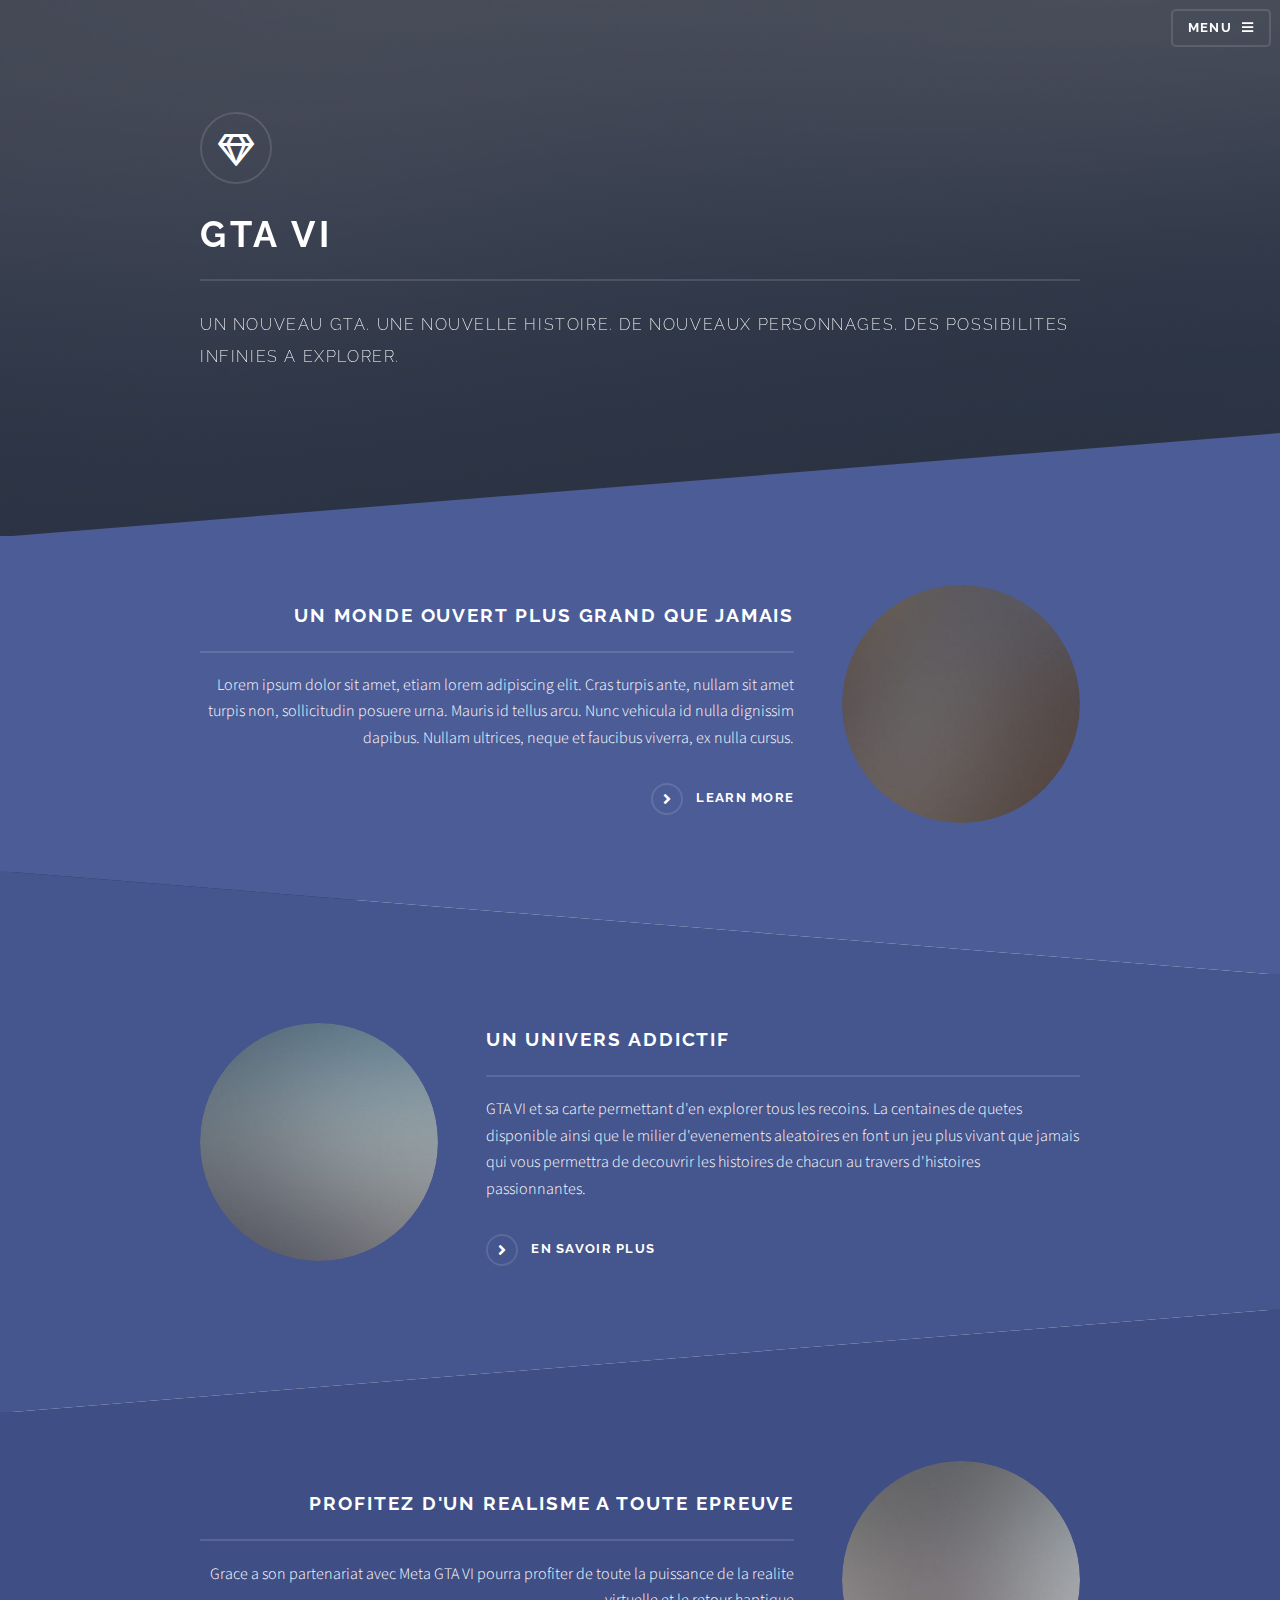
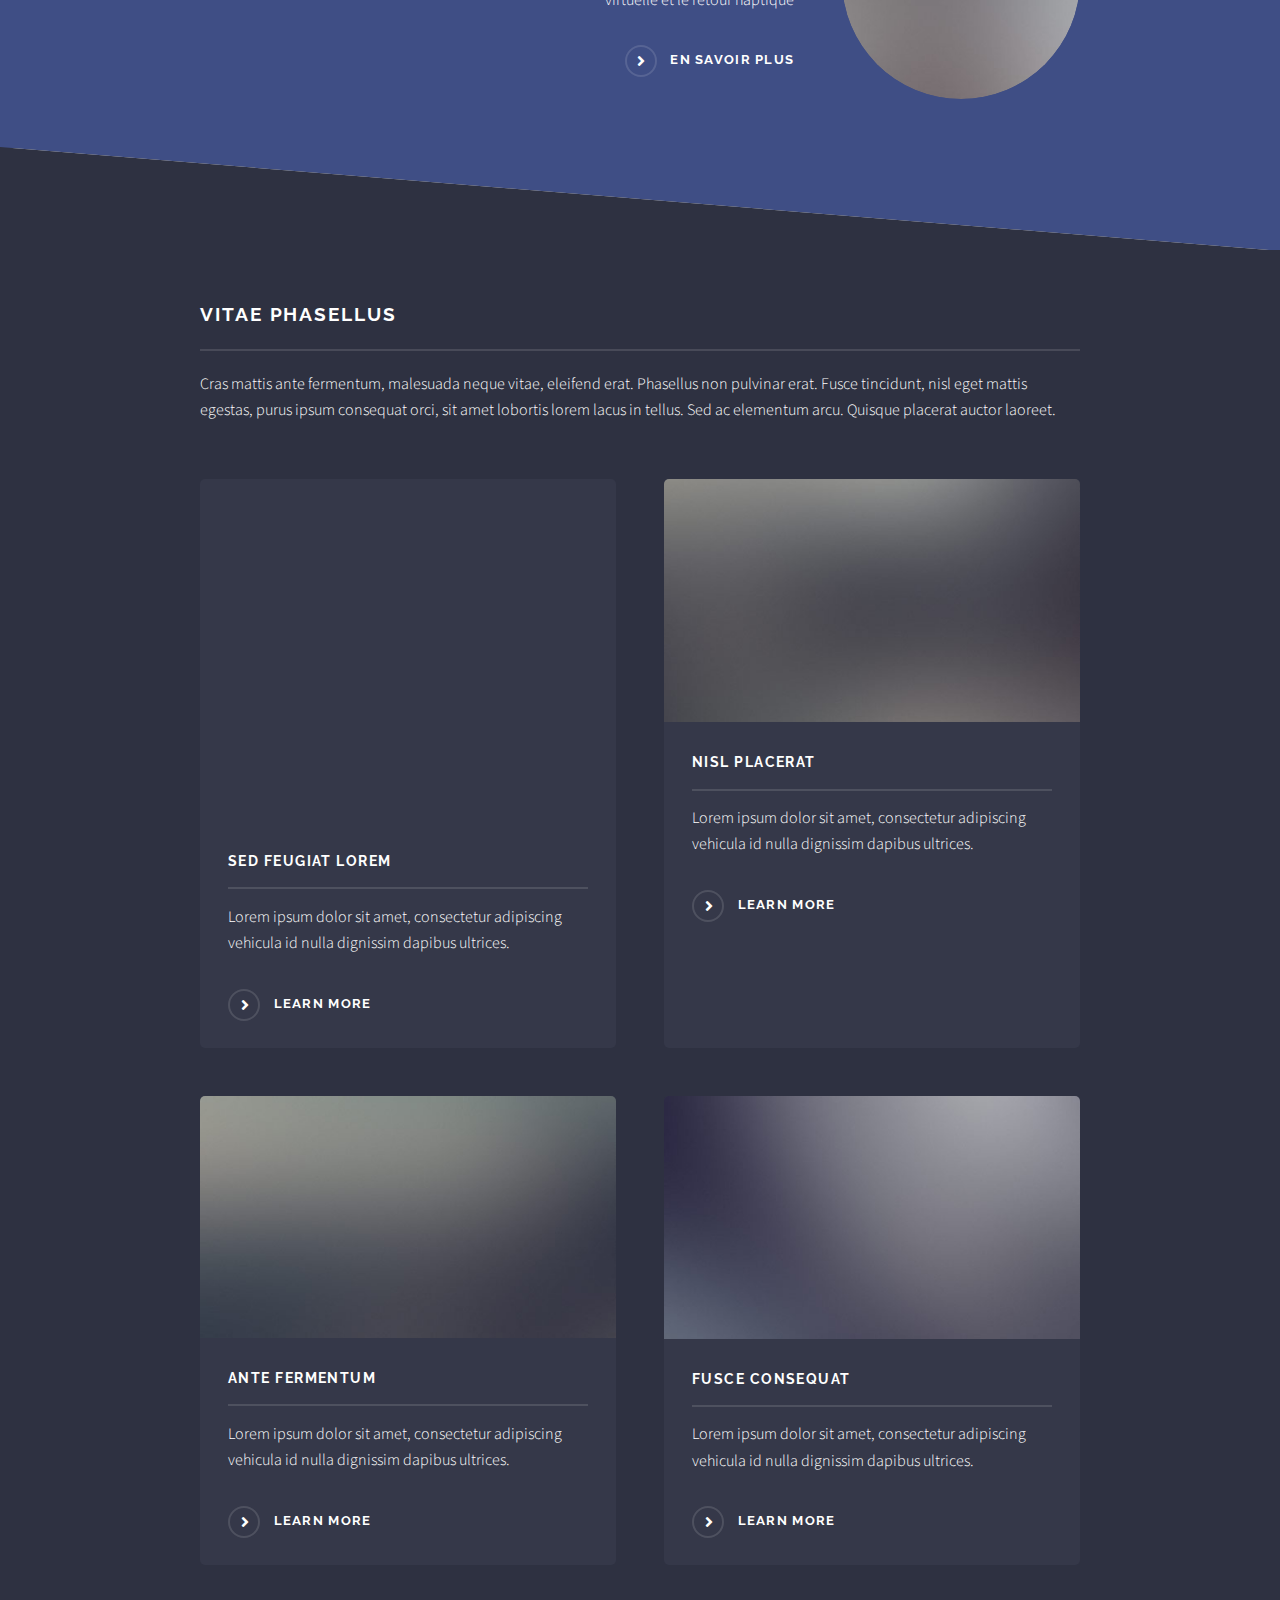
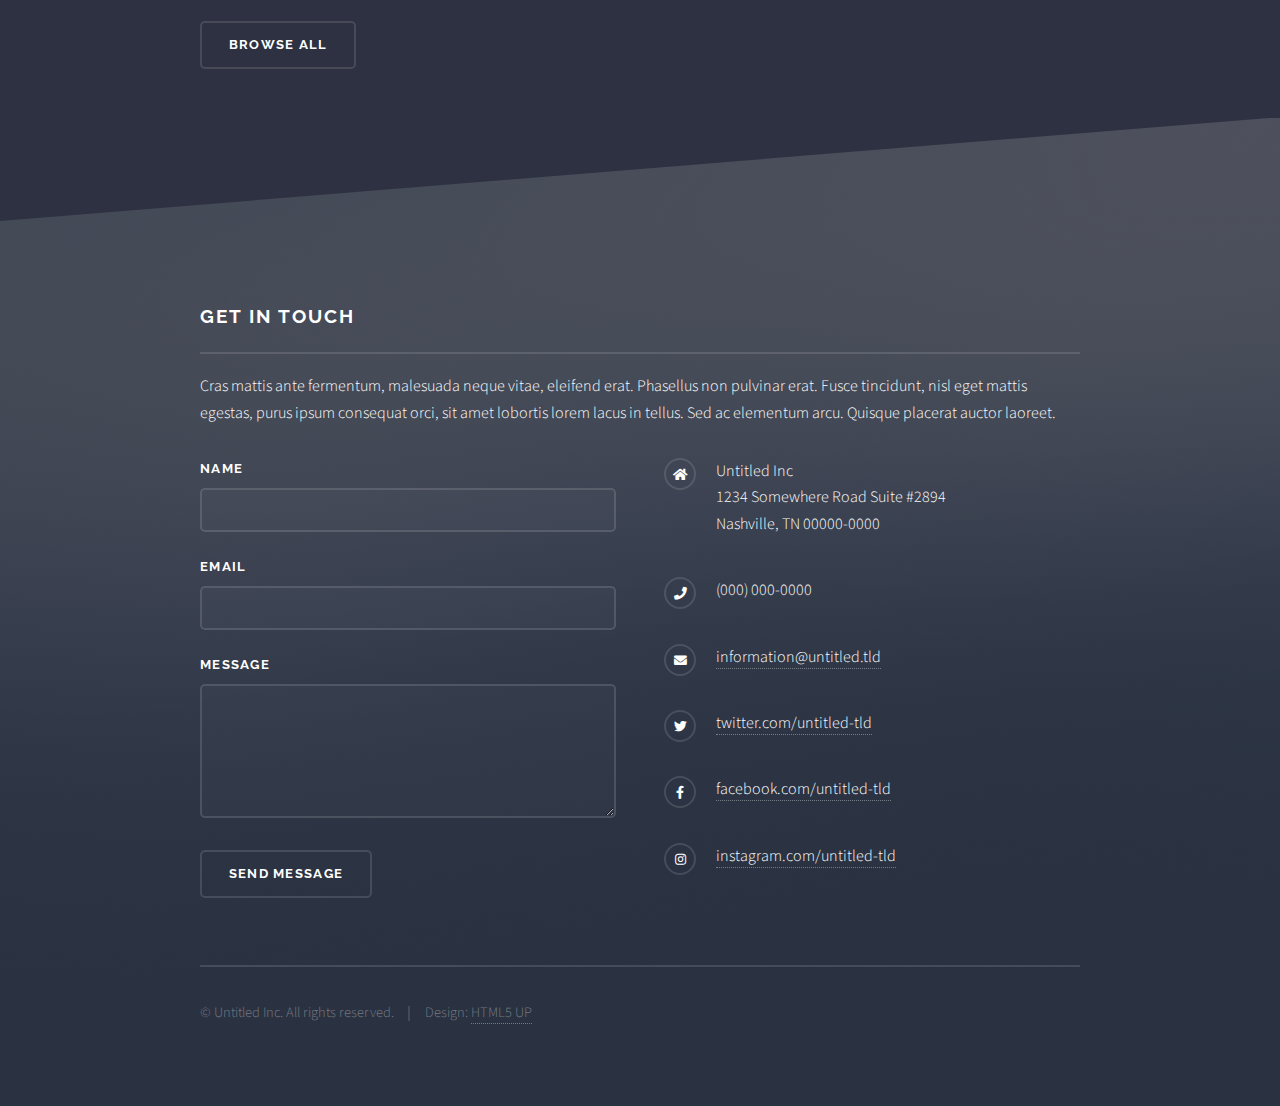
==== index.html @ 7530265c "make it better" ====
<!DOCTYPE HTML>
<!--
	Solid State by HTML5 UP
	html5up.net | @ajlkn
	Free for personal and commercial use under the CCA 3.0 license (html5up.net/license)
-->
<html>
	<head>
		<title>Rockstar Games</title>
		<meta charset="utf-8" />
		<meta name="viewport" content="width=device-width, initial-scale=1, user-scalable=no" />
		<link rel="stylesheet" href="assets/css/main.css" />
		<noscript><link rel="stylesheet" href="assets/css/noscript.css" /></noscript>
	</head>
	<body class="is-preload">

		<!-- Page Wrapper -->
			<div id="page-wrapper">

				<!-- Header -->
					<header id="header" class="alt">
						<h1><a href="index.html">Rockstar Games</a></h1>
						<nav>
							<a href="#menu">Menu</a>
						</nav>
					</header>

				<!-- Menu -->
					<nav id="menu">
						<div class="inner">
							<h2>Menu</h2>
							<ul class="links">
								<li><a href="index.html">Home</a></li>
								<li><a href="generic.html">Generic</a></li>
								<li><a href="elements.html">Elements</a></li>
								<li><a href="#">Log In</a></li>
								<li><a href="#">Sign Up</a></li>
							</ul>
							<a href="#" class="close">Close</a>
						</div>
					</nav>

				<!-- Banner -->
					<section id="banner">
						<div class="inner">
							<div class="logo"><span class="icon fa-gem"></span></div>
							<h2>GTA VI</h2>
							<p>Un nouveau GTA. Une nouvelle histoire. De nouveaux personnages. Des possibilites infinies a explorer.</p>
						</div>
					</section>

				<!-- Wrapper -->
					<section id="wrapper">

						<!-- One -->
							<section id="one" class="wrapper spotlight style1">
								<div class="inner">
									<a href="#" class="image"><img src="images/pic01.jpg" alt="" /></a>
									<div class="content">
										<h2 class="major">Un monde ouvert plus grand que jamais</h2>
										<p>Lorem ipsum dolor sit amet, etiam lorem adipiscing elit. Cras turpis ante, nullam sit amet turpis non, sollicitudin posuere urna. Mauris id tellus arcu. Nunc vehicula id nulla dignissim dapibus. Nullam ultrices, neque et faucibus viverra, ex nulla cursus.</p>
										<a href="#" class="special">Learn more</a>
									</div>
								</div>
							</section>

						<!-- Two -->
							<section id="two" class="wrapper alt spotlight style2">
								<div class="inner">
									<a href="#" class="image"><img src="images/pic02.jpg" alt="" /></a>
									<div class="content">
										<h2 class="major">Un univers addictif</h2>
										<p>GTA VI et sa carte permettant d'en explorer tous les recoins. La centaines de quetes disponible ainsi que le milier d'evenements aleatoires en font un jeu plus vivant que jamais qui vous permettra de decouvrir les histoires de chacun au travers d'histoires passionnantes.</p>
										<a href="#" class="special">En savoir plus</a>
									</div>
								</div>
							</section>

						<!-- Three -->
							<section id="three" class="wrapper spotlight style3">
								<div class="inner">
									<a href="#" class="image"><img src="images/pic03.jpg" alt="" /></a>
									<div class="content">
										<h2 class="major">Profitez d'un realisme a toute epreuve</h2>
										<p>Grace a son partenariat avec Meta GTA VI pourra profiter de toute la puissance de la
										realite virtuelle et le retour haptique</p>
										<a href="https://youtu.be/dQw4w9WgXcQ" class="special">En savoir plus</a>
									</div>
								</div>
							</section>

						<!-- Four -->
							<section id="four" class="wrapper alt style1">
								<div class="inner">
									<h2 class="major">Vitae phasellus</h2>
									<p>Cras mattis ante fermentum, malesuada neque vitae, eleifend erat. Phasellus non pulvinar erat. Fusce tincidunt, nisl eget mattis egestas, purus ipsum consequat orci, sit amet lobortis lorem lacus in tellus. Sed ac elementum arcu. Quisque placerat auctor laoreet.</p>
									<section class="features">
										<article>
											<iframe width="572" height="333.47" src="https://www.youtube.com/embed/eIB56AayZ4s" title="YouTube video player" frameborder="0" allow="accelerometer; clipboard-write; encrypted-media; gyroscope; picture-in-picture; web-share" allowfullscreen></iframe>
											<h3 class="major">Sed feugiat lorem</h3>
											<p>Lorem ipsum dolor sit amet, consectetur adipiscing vehicula id nulla dignissim dapibus ultrices.</p>
											<a href="#" class="special">Learn more</a>
										</article>
										<article>
											<a href="#" class="image"><img src="images/pic05.jpg" alt="" /></a>
											<h3 class="major">Nisl placerat</h3>
											<p>Lorem ipsum dolor sit amet, consectetur adipiscing vehicula id nulla dignissim dapibus ultrices.</p>
											<a href="#" class="special">Learn more</a>
										</article>
										<article>
											<a href="#" class="image"><img src="images/pic06.jpg" alt="" /></a>
											<h3 class="major">Ante fermentum</h3>
											<p>Lorem ipsum dolor sit amet, consectetur adipiscing vehicula id nulla dignissim dapibus ultrices.</p>
											<a href="#" class="special">Learn more</a>
										</article>
										<article>
											<a href="#" class="image"><img src="images/pic07.jpg" alt="" /></a>
											<h3 class="major">Fusce consequat</h3>
											<p>Lorem ipsum dolor sit amet, consectetur adipiscing vehicula id nulla dignissim dapibus ultrices.</p>
											<a href="#" class="special">Learn more</a>
										</article>
									</section>
									<ul class="actions">
										<li><a href="#" class="button">Browse All</a></li>
									</ul>
								</div>
							</section>

					</section>

				<!-- Footer -->
					<section id="footer">
						<div class="inner">
							<h2 class="major">Get in touch</h2>
							<p>Cras mattis ante fermentum, malesuada neque vitae, eleifend erat. Phasellus non pulvinar erat. Fusce tincidunt, nisl eget mattis egestas, purus ipsum consequat orci, sit amet lobortis lorem lacus in tellus. Sed ac elementum arcu. Quisque placerat auctor laoreet.</p>
							<form method="post" action="#">
								<div class="fields">
									<div class="field">
										<label for="name">Name</label>
										<input type="text" name="name" id="name" />
									</div>
									<div class="field">
										<label for="email">Email</label>
										<input type="email" name="email" id="email" />
									</div>
									<div class="field">
										<label for="message">Message</label>
										<textarea name="message" id="message" rows="4"></textarea>
									</div>
								</div>
								<ul class="actions">
									<li><input type="submit" value="Send Message" /></li>
								</ul>
							</form>
							<ul class="contact">
								<li class="icon solid fa-home">
									Untitled Inc<br />
									1234 Somewhere Road Suite #2894<br />
									Nashville, TN 00000-0000
								</li>
								<li class="icon solid fa-phone">(000) 000-0000</li>
								<li class="icon solid fa-envelope"><a href="#">information@untitled.tld</a></li>
								<li class="icon brands fa-twitter"><a href="#">twitter.com/untitled-tld</a></li>
								<li class="icon brands fa-facebook-f"><a href="#">facebook.com/untitled-tld</a></li>
								<li class="icon brands fa-instagram"><a href="#">instagram.com/untitled-tld</a></li>
							</ul>
							<ul class="copyright">
								<li>&copy; Untitled Inc. All rights reserved.</li><li>Design: <a href="http://html5up.net">HTML5 UP</a></li>
							</ul>
						</div>
					</section>

			</div>

		<!-- Scripts -->
			<script src="assets/js/jquery.min.js"></script>
			<script src="assets/js/jquery.scrollex.min.js"></script>
			<script src="assets/js/browser.min.js"></script>
			<script src="assets/js/breakpoints.min.js"></script>
			<script src="assets/js/util.js"></script>
			<script src="assets/js/main.js"></script>

	</body>
</html>
---- assets/css/main.css ----
@import url(fontawesome-all.min.css);
@import url("https://fonts.googleapis.com/css?family=Raleway:200,700|Source+Sans+Pro:300,600,300italic,600italic");

/*
	Solid State by HTML5 UP
	html5up.net | @ajlkn
	Free for personal and commercial use under the CCA 3.0 license (html5up.net/license)
*/

html, body, div, span, applet, object,
iframe, h1, h2, h3, h4, h5, h6, p, blockquote,
pre, a, abbr, acronym, address, big, cite,
code, del, dfn, em, img, ins, kbd, q, s, samp,
small, strike, strong, sub, sup, tt, var, b,
u, i, center, dl, dt, dd, ol, ul, li, fieldset,
form, label, legend, table, caption, tbody,
tfoot, thead, tr, th, td, article, aside,
canvas, details, embed, figure, figcaption,
footer, header, hgroup, menu, nav, output, ruby,
section, summary, time, mark, audio, video {
	margin: 0;
	padding: 0;
	border: 0;
	font-size: 100%;
	font: inherit;
	vertical-align: baseline;}

article, aside, details, figcaption, figure,
footer, header, hgroup, menu, nav, section {
	display: block;}

body {
	line-height: 1;
}

ol, ul {
	list-style: none;
}

blockquote, q {
	quotes: none;
}

	blockquote:before, blockquote:after, q:before, q:after {
		content: '';
		content: none;
	}

table {
	border-collapse: collapse;
	border-spacing: 0;
}

body {
	-webkit-text-size-adjust: none;
}

mark {
	background-color: transparent;
	color: inherit;
}

input::-moz-focus-inner {
	border: 0;
	padding: 0;
}

input, select, textarea {
	-moz-appearance: none;
	-webkit-appearance: none;
	-ms-appearance: none;
	appearance: none;
}

/* Basic */

	@-ms-viewport {
		width: device-width;
	}

	body {
		-ms-overflow-style: scrollbar;
	}

	@media screen and (max-width: 480px) {

		html, body {
			min-width: 320px;
		}

	}

	html {
		box-sizing: border-box;
	}

	*, *:before, *:after {
		box-sizing: inherit;
	}

	body {
		background-color: #00000;
		background-image: linear-gradient(to top, rgba(46, 49, 65, 0.8), rgba(46, 49, 65, 0.8)), url("../../images/bg.jpg");
		background-size: auto,
 cover;
		background-attachment: fixed,
 fixed;
		background-position: center,
 center;
	}

		body.is-preload *, body.is-preload *:before, body.is-preload *:after {
			-moz-animation: none !important;
			-webkit-animation: none !important;
			-ms-animation: none !important;
			animation: none !important;
			-moz-transition: none !important;
			-webkit-transition: none !important;
			-ms-transition: none !important;
			transition: none !important;
		}

/* Type */

	body, input, select, textarea {
		color: #ffffff;
		font-family: "Source Sans Pro", Helvetica, sans-serif;
		font-size: 16.5pt;
		font-weight: 300;
		line-height: 1.65;
	}

		@media screen and (max-width: 1680px) {

			body, input, select, textarea {
				font-size: 13pt;
			}

		}

		@media screen and (max-width: 1280px) {

			body, input, select, textarea {
				font-size: 12pt;
			}

		}

		@media screen and (max-width: 980px) {

			body, input, select, textarea {
				font-size: 12pt;
			}

		}

		@media screen and (max-width: 736px) {

			body, input, select, textarea {
				font-size: 12pt;
			}

		}

		@media screen and (max-width: 480px) {

			body, input, select, textarea {
				font-size: 12pt;
			}

		}

	a {
		-moz-transition: color 0.2s ease-in-out, border-bottom-color 0.2s ease-in-out;
		-webkit-transition: color 0.2s ease-in-out, border-bottom-color 0.2s ease-in-out;
		-ms-transition: color 0.2s ease-in-out, border-bottom-color 0.2s ease-in-out;
		transition: color 0.2s ease-in-out, border-bottom-color 0.2s ease-in-out;
		border-bottom: dotted 1px rgba(255, 255, 255, 0.35);
		color: #ffffff;
		text-decoration: none;
	}

		a:hover {
			border-bottom-color: transparent;
			color: #ffffff !important;
		}

		a.special:not(.button) {
			text-decoration: none;
			border-bottom: 0;
			display: block;
			font-family: Raleway, Helvetica, sans-serif;
			font-size: 0.8em;
			font-weight: 700;
			letter-spacing: 0.1em;
			margin: 0 0 2em 0;
			text-transform: uppercase;
		}

			a.special:not(.button):before {
				-moz-osx-font-smoothing: grayscale;
				-webkit-font-smoothing: antialiased;
				display: inline-block;
				font-style: normal;
				font-variant: normal;
				text-rendering: auto;
				line-height: 1;
				text-transform: none !important;
				font-family: 'Font Awesome 5 Free';
				font-weight: 900;
			}

			a.special:not(.button):before {
				-moz-transition: background-color 0.2s ease-in-out;
				-webkit-transition: background-color 0.2s ease-in-out;
				-ms-transition: background-color 0.2s ease-in-out;
				transition: background-color 0.2s ease-in-out;
				border-radius: 100%;
				border: solid 2px rgba(255, 255, 255, 0.125);
				content: '\f105';
				display: inline-block;
				font-size: 1.25em;
				height: 2em;
				line-height: 1.75em;
				margin-right: 0.85em;
				text-align: center;
				text-indent: 0.15em;
				vertical-align: middle;
				width: 2em;
			}

			a.special:not(.button):hover:before {
				background-color: rgba(255, 255, 255, 0.025);
			}

			a.special:not(.button):active:before {
				background-color: rgba(255, 255, 255, 0.075);
			}

	strong, b {
		color: #ffffff;
		font-weight: 600;
	}

	em, i {
		font-style: italic;
	}

	p {
		margin: 0 0 2em 0;
	}

	h1, h2, h3, h4, h5, h6 {
		color: #ffffff;
		font-family: Raleway, Helvetica, sans-serif;
		font-weight: 700;
		letter-spacing: 0.1em;
		margin: 0 0 1em 0;
		text-transform: uppercase;
	}

		h1 a, h2 a, h3 a, h4 a, h5 a, h6 a {
			color: inherit;
			text-decoration: none;
			border-bottom: 0;
		}

		h1 span, h2 span, h3 span, h4 span, h5 span, h6 span {
			font-weight: 200;
		}

		h1.major, h2.major, h3.major, h4.major, h5.major, h6.major {
			padding-bottom: 1em;
			border-bottom: solid 2px rgba(255, 255, 255, 0.125);
		}

	h2 {
		font-size: 1.2em;
	}

	h3 {
		font-size: 0.9em;
	}

	h4 {
		font-size: 0.7em;
	}

	h5 {
		font-size: 0.7em;
	}

	h6 {
		font-size: 0.7em;
	}

	@media screen and (max-width: 736px) {

		h2 {
			font-size: 1em;
		}

		h3 {
			font-size: 0.8em;
		}

	}

	sub {
		font-size: 0.8em;
		position: relative;
		top: 0.5em;
	}

	sup {
		font-size: 0.8em;
		position: relative;
		top: -0.5em;
	}

	blockquote {
		border-left: solid 4px rgba(255, 255, 255, 0.125);
		font-style: italic;
		margin: 0 0 2em 0;
		padding: 0.5em 0 0.5em 2em;
	}

	code {
		background: rgba(255, 255, 255, 0.025);
		border-radius: 5px;
		border: solid 2px rgba(255, 255, 255, 0.125);
		font-family: "Courier New", monospace;
		font-size: 0.9em;
		margin: 0 0.25em;
		padding: 0.25em 0.65em;
	}

	pre {
		-webkit-overflow-scrolling: touch;
		font-family: "Courier New", monospace;
		font-size: 0.9em;
		margin: 0 0 2em 0;
	}

		pre code {
			display: block;
			line-height: 1.75em;
			padding: 1em 1.5em;
			overflow-x: auto;
		}

	hr {
		border: 0;
		border-bottom: solid 2px rgba(255, 255, 255, 0.125);
		margin: 2.5em 0;
	}

		hr.major {
			margin: 4em 0;
		}

	.align-left {
		text-align: left;
	}

	.align-center {
		text-align: center;
	}

	.align-right {
		text-align: right;
	}

/* Row */

	.row {
		display: flex;
		flex-wrap: wrap;
		box-sizing: border-box;
		align-items: stretch;
	}

		.row > * {
			box-sizing: border-box;
		}

		.row.gtr-uniform > * > :last-child {
			margin-bottom: 0;
		}

		.row.aln-left {
			justify-content: flex-start;
		}

		.row.aln-center {
			justify-content: center;
		}

		.row.aln-right {
			justify-content: flex-end;
		}

		.row.aln-top {
			align-items: flex-start;
		}

		.row.aln-middle {
			align-items: center;
		}

		.row.aln-bottom {
			align-items: flex-end;
		}

		.row > .imp {
			order: -1;
		}

		.row > .col-1 {
			width: 8.33333%;
		}

		.row > .off-1 {
			margin-left: 8.33333%;
		}

		.row > .col-2 {
			width: 16.66667%;
		}

		.row > .off-2 {
			margin-left: 16.66667%;
		}

		.row > .col-3 {
			width: 25%;
		}

		.row > .off-3 {
			margin-left: 25%;
		}

		.row > .col-4 {
			width: 33.33333%;
		}

		.row > .off-4 {
			margin-left: 33.33333%;
		}

		.row > .col-5 {
			width: 41.66667%;
		}

		.row > .off-5 {
			margin-left: 41.66667%;
		}

		.row > .col-6 {
			width: 50%;
		}

		.row > .off-6 {
			margin-left: 50%;
		}

		.row > .col-7 {
			width: 58.33333%;
		}

		.row > .off-7 {
			margin-left: 58.33333%;
		}

		.row > .col-8 {
			width: 66.66667%;
		}

		.row > .off-8 {
			margin-left: 66.66667%;
		}

		.row > .col-9 {
			width: 75%;
		}

		.row > .off-9 {
			margin-left: 75%;
		}

		.row > .col-10 {
			width: 83.33333%;
		}

		.row > .off-10 {
			margin-left: 83.33333%;
		}

		.row > .col-11 {
			width: 91.66667%;
		}

		.row > .off-11 {
			margin-left: 91.66667%;
		}

		.row > .col-12 {
			width: 100%;
		}

		.row > .off-12 {
			margin-left: 100%;
		}

		.row.gtr-0 {
			margin-top: 0;
			margin-left: 0em;
		}

			.row.gtr-0 > * {
				padding: 0 0 0 0em;
			}

			.row.gtr-0.gtr-uniform {
				margin-top: 0em;
			}

				.row.gtr-0.gtr-uniform > * {
					padding-top: 0em;
				}

		.row.gtr-25 {
			margin-top: 0;
			margin-left: -0.4375em;
		}

			.row.gtr-25 > * {
				padding: 0 0 0 0.4375em;
			}

			.row.gtr-25.gtr-uniform {
				margin-top: -0.4375em;
			}

				.row.gtr-25.gtr-uniform > * {
					padding-top: 0.4375em;
				}

		.row.gtr-50 {
			margin-top: 0;
			margin-left: -0.875em;
		}

			.row.gtr-50 > * {
				padding: 0 0 0 0.875em;
			}

			.row.gtr-50.gtr-uniform {
				margin-top: -0.875em;
			}

				.row.gtr-50.gtr-uniform > * {
					padding-top: 0.875em;
				}

		.row {
			margin-top: 0;
			margin-left: -1.75em;
		}

			.row > * {
				padding: 0 0 0 1.75em;
			}

			.row.gtr-uniform {
				margin-top: -1.75em;
			}

				.row.gtr-uniform > * {
					padding-top: 1.75em;
				}

		.row.gtr-150 {
			margin-top: 0;
			margin-left: -2.625em;
		}

			.row.gtr-150 > * {
				padding: 0 0 0 2.625em;
			}

			.row.gtr-150.gtr-uniform {
				margin-top: -2.625em;
			}

				.row.gtr-150.gtr-uniform > * {
					padding-top: 2.625em;
				}

		.row.gtr-200 {
			margin-top: 0;
			margin-left: -3.5em;
		}

			.row.gtr-200 > * {
				padding: 0 0 0 3.5em;
			}

			.row.gtr-200.gtr-uniform {
				margin-top: -3.5em;
			}

				.row.gtr-200.gtr-uniform > * {
					padding-top: 3.5em;
				}

		@media screen and (max-width: 1680px) {

			.row {
				display: flex;
				flex-wrap: wrap;
				box-sizing: border-box;
				align-items: stretch;
			}

				.row > * {
					box-sizing: border-box;
				}

				.row.gtr-uniform > * > :last-child {
					margin-bottom: 0;
				}

				.row.aln-left {
					justify-content: flex-start;
				}

				.row.aln-center {
					justify-content: center;
				}

				.row.aln-right {
					justify-content: flex-end;
				}

				.row.aln-top {
					align-items: flex-start;
				}

				.row.aln-middle {
					align-items: center;
				}

				.row.aln-bottom {
					align-items: flex-end;
				}

				.row > .imp-xlarge {
					order: -1;
				}

				.row > .col-1-xlarge {
					width: 8.33333%;
				}

				.row > .off-1-xlarge {
					margin-left: 8.33333%;
				}

				.row > .col-2-xlarge {
					width: 16.66667%;
				}

				.row > .off-2-xlarge {
					margin-left: 16.66667%;
				}

				.row > .col-3-xlarge {
					width: 25%;
				}

				.row > .off-3-xlarge {
					margin-left: 25%;
				}

				.row > .col-4-xlarge {
					width: 33.33333%;
				}

				.row > .off-4-xlarge {
					margin-left: 33.33333%;
				}

				.row > .col-5-xlarge {
					width: 41.66667%;
				}

				.row > .off-5-xlarge {
					margin-left: 41.66667%;
				}

				.row > .col-6-xlarge {
					width: 50%;
				}

				.row > .off-6-xlarge {
					margin-left: 50%;
				}

				.row > .col-7-xlarge {
					width: 58.33333%;
				}

				.row > .off-7-xlarge {
					margin-left: 58.33333%;
				}

				.row > .col-8-xlarge {
					width: 66.66667%;
				}

				.row > .off-8-xlarge {
					margin-left: 66.66667%;
				}

				.row > .col-9-xlarge {
					width: 75%;
				}

				.row > .off-9-xlarge {
					margin-left: 75%;
				}

				.row > .col-10-xlarge {
					width: 83.33333%;
				}

				.row > .off-10-xlarge {
					margin-left: 83.33333%;
				}

				.row > .col-11-xlarge {
					width: 91.66667%;
				}

				.row > .off-11-xlarge {
					margin-left: 91.66667%;
				}

				.row > .col-12-xlarge {
					width: 100%;
				}

				.row > .off-12-xlarge {
					margin-left: 100%;
				}

				.row.gtr-0 {
					margin-top: 0;
					margin-left: 0em;
				}

					.row.gtr-0 > * {
						padding: 0 0 0 0em;
					}

					.row.gtr-0.gtr-uniform {
						margin-top: 0em;
					}

						.row.gtr-0.gtr-uniform > * {
							padding-top: 0em;
						}

				.row.gtr-25 {
					margin-top: 0;
					margin-left: -0.4375em;
				}

					.row.gtr-25 > * {
						padding: 0 0 0 0.4375em;
					}

					.row.gtr-25.gtr-uniform {
						margin-top: -0.4375em;
					}

						.row.gtr-25.gtr-uniform > * {
							padding-top: 0.4375em;
						}

				.row.gtr-50 {
					margin-top: 0;
					margin-left: -0.875em;
				}

					.row.gtr-50 > * {
						padding: 0 0 0 0.875em;
					}

					.row.gtr-50.gtr-uniform {
						margin-top: -0.875em;
					}

						.row.gtr-50.gtr-uniform > * {
							padding-top: 0.875em;
						}

				.row {
					margin-top: 0;
					margin-left: -1.75em;
				}

					.row > * {
						padding: 0 0 0 1.75em;
					}

					.row.gtr-uniform {
						margin-top: -1.75em;
					}

						.row.gtr-uniform > * {
							padding-top: 1.75em;
						}

				.row.gtr-150 {
					margin-top: 0;
					margin-left: -2.625em;
				}

					.row.gtr-150 > * {
						padding: 0 0 0 2.625em;
					}

					.row.gtr-150.gtr-uniform {
						margin-top: -2.625em;
					}

						.row.gtr-150.gtr-uniform > * {
							padding-top: 2.625em;
						}

				.row.gtr-200 {
					margin-top: 0;
					margin-left: -3.5em;
				}

					.row.gtr-200 > * {
						padding: 0 0 0 3.5em;
					}

					.row.gtr-200.gtr-uniform {
						margin-top: -3.5em;
					}

						.row.gtr-200.gtr-uniform > * {
							padding-top: 3.5em;
						}

		}

		@media screen and (max-width: 1280px) {

			.row {
				display: flex;
				flex-wrap: wrap;
				box-sizing: border-box;
				align-items: stretch;
			}

				.row > * {
					box-sizing: border-box;
				}

				.row.gtr-uniform > * > :last-child {
					margin-bottom: 0;
				}

				.row.aln-left {
					justify-content: flex-start;
				}

				.row.aln-center {
					justify-content: center;
				}

				.row.aln-right {
					justify-content: flex-end;
				}

				.row.aln-top {
					align-items: flex-start;
				}

				.row.aln-middle {
					align-items: center;
				}

				.row.aln-bottom {
					align-items: flex-end;
				}

				.row > .imp-large {
					order: -1;
				}

				.row > .col-1-large {
					width: 8.33333%;
				}

				.row > .off-1-large {
					margin-left: 8.33333%;
				}

				.row > .col-2-large {
					width: 16.66667%;
				}

				.row > .off-2-large {
					margin-left: 16.66667%;
				}

				.row > .col-3-large {
					width: 25%;
				}

				.row > .off-3-large {
					margin-left: 25%;
				}

				.row > .col-4-large {
					width: 33.33333%;
				}

				.row > .off-4-large {
					margin-left: 33.33333%;
				}

				.row > .col-5-large {
					width: 41.66667%;
				}

				.row > .off-5-large {
					margin-left: 41.66667%;
				}

				.row > .col-6-large {
					width: 50%;
				}

				.row > .off-6-large {
					margin-left: 50%;
				}

				.row > .col-7-large {
					width: 58.33333%;
				}

				.row > .off-7-large {
					margin-left: 58.33333%;
				}

				.row > .col-8-large {
					width: 66.66667%;
				}

				.row > .off-8-large {
					margin-left: 66.66667%;
				}

				.row > .col-9-large {
					width: 75%;
				}

				.row > .off-9-large {
					margin-left: 75%;
				}

				.row > .col-10-large {
					width: 83.33333%;
				}

				.row > .off-10-large {
					margin-left: 83.33333%;
				}

				.row > .col-11-large {
					width: 91.66667%;
				}

				.row > .off-11-large {
					margin-left: 91.66667%;
				}

				.row > .col-12-large {
					width: 100%;
				}

				.row > .off-12-large {
					margin-left: 100%;
				}

				.row.gtr-0 {
					margin-top: 0;
					margin-left: 0em;
				}

					.row.gtr-0 > * {
						padding: 0 0 0 0em;
					}

					.row.gtr-0.gtr-uniform {
						margin-top: 0em;
					}

						.row.gtr-0.gtr-uniform > * {
							padding-top: 0em;
						}

				.row.gtr-25 {
					margin-top: 0;
					margin-left: -0.4375em;
				}

					.row.gtr-25 > * {
						padding: 0 0 0 0.4375em;
					}

					.row.gtr-25.gtr-uniform {
						margin-top: -0.4375em;
					}

						.row.gtr-25.gtr-uniform > * {
							padding-top: 0.4375em;
						}

				.row.gtr-50 {
					margin-top: 0;
					margin-left: -0.875em;
				}

					.row.gtr-50 > * {
						padding: 0 0 0 0.875em;
					}

					.row.gtr-50.gtr-uniform {
						margin-top: -0.875em;
					}

						.row.gtr-50.gtr-uniform > * {
							padding-top: 0.875em;
						}

				.row {
					margin-top: 0;
					margin-left: -1.75em;
				}

					.row > * {
						padding: 0 0 0 1.75em;
					}

					.row.gtr-uniform {
						margin-top: -1.75em;
					}

						.row.gtr-uniform > * {
							padding-top: 1.75em;
						}

				.row.gtr-150 {
					margin-top: 0;
					margin-left: -2.625em;
				}

					.row.gtr-150 > * {
						padding: 0 0 0 2.625em;
					}

					.row.gtr-150.gtr-uniform {
						margin-top: -2.625em;
					}

						.row.gtr-150.gtr-uniform > * {
							padding-top: 2.625em;
						}

				.row.gtr-200 {
					margin-top: 0;
					margin-left: -3.5em;
				}

					.row.gtr-200 > * {
						padding: 0 0 0 3.5em;
					}

					.row.gtr-200.gtr-uniform {
						margin-top: -3.5em;
					}

						.row.gtr-200.gtr-uniform > * {
							padding-top: 3.5em;
						}

		}

		@media screen and (max-width: 980px) {

			.row {
				display: flex;
				flex-wrap: wrap;
				box-sizing: border-box;
				align-items: stretch;
			}

				.row > * {
					box-sizing: border-box;
				}

				.row.gtr-uniform > * > :last-child {
					margin-bottom: 0;
				}

				.row.aln-left {
					justify-content: flex-start;
				}

				.row.aln-center {
					justify-content: center;
				}

				.row.aln-right {
					justify-content: flex-end;
				}

				.row.aln-top {
					align-items: flex-start;
				}

				.row.aln-middle {
					align-items: center;
				}

				.row.aln-bottom {
					align-items: flex-end;
				}

				.row > .imp-medium {
					order: -1;
				}

				.row > .col-1-medium {
					width: 8.33333%;
				}

				.row > .off-1-medium {
					margin-left: 8.33333%;
				}

				.row > .col-2-medium {
					width: 16.66667%;
				}

				.row > .off-2-medium {
					margin-left: 16.66667%;
				}

				.row > .col-3-medium {
					width: 25%;
				}

				.row > .off-3-medium {
					margin-left: 25%;
				}

				.row > .col-4-medium {
					width: 33.33333%;
				}

				.row > .off-4-medium {
					margin-left: 33.33333%;
				}

				.row > .col-5-medium {
					width: 41.66667%;
				}

				.row > .off-5-medium {
					margin-left: 41.66667%;
				}

				.row > .col-6-medium {
					width: 50%;
				}

				.row > .off-6-medium {
					margin-left: 50%;
				}

				.row > .col-7-medium {
					width: 58.33333%;
				}

				.row > .off-7-medium {
					margin-left: 58.33333%;
				}

				.row > .col-8-medium {
					width: 66.66667%;
				}

				.row > .off-8-medium {
					margin-left: 66.66667%;
				}

				.row > .col-9-medium {
					width: 75%;
				}

				.row > .off-9-medium {
					margin-left: 75%;
				}

				.row > .col-10-medium {
					width: 83.33333%;
				}

				.row > .off-10-medium {
					margin-left: 83.33333%;
				}

				.row > .col-11-medium {
					width: 91.66667%;
				}

				.row > .off-11-medium {
					margin-left: 91.66667%;
				}

				.row > .col-12-medium {
					width: 100%;
				}

				.row > .off-12-medium {
					margin-left: 100%;
				}

				.row.gtr-0 {
					margin-top: 0;
					margin-left: 0em;
				}

					.row.gtr-0 > * {
						padding: 0 0 0 0em;
					}

					.row.gtr-0.gtr-uniform {
						margin-top: 0em;
					}

						.row.gtr-0.gtr-uniform > * {
							padding-top: 0em;
						}

				.row.gtr-25 {
					margin-top: 0;
					margin-left: -0.4375em;
				}

					.row.gtr-25 > * {
						padding: 0 0 0 0.4375em;
					}

					.row.gtr-25.gtr-uniform {
						margin-top: -0.4375em;
					}

						.row.gtr-25.gtr-uniform > * {
							padding-top: 0.4375em;
						}

				.row.gtr-50 {
					margin-top: 0;
					margin-left: -0.875em;
				}

					.row.gtr-50 > * {
						padding: 0 0 0 0.875em;
					}

					.row.gtr-50.gtr-uniform {
						margin-top: -0.875em;
					}

						.row.gtr-50.gtr-uniform > * {
							padding-top: 0.875em;
						}

				.row {
					margin-top: 0;
					margin-left: -1.75em;
				}

					.row > * {
						padding: 0 0 0 1.75em;
					}

					.row.gtr-uniform {
						margin-top: -1.75em;
					}

						.row.gtr-uniform > * {
							padding-top: 1.75em;
						}

				.row.gtr-150 {
					margin-top: 0;
					margin-left: -2.625em;
				}

					.row.gtr-150 > * {
						padding: 0 0 0 2.625em;
					}

					.row.gtr-150.gtr-uniform {
						margin-top: -2.625em;
					}

						.row.gtr-150.gtr-uniform > * {
							padding-top: 2.625em;
						}

				.row.gtr-200 {
					margin-top: 0;
					margin-left: -3.5em;
				}

					.row.gtr-200 > * {
						padding: 0 0 0 3.5em;
					}

					.row.gtr-200.gtr-uniform {
						margin-top: -3.5em;
					}

						.row.gtr-200.gtr-uniform > * {
							padding-top: 3.5em;
						}

		}

		@media screen and (max-width: 736px) {

			.row {
				display: flex;
				flex-wrap: wrap;
				box-sizing: border-box;
				align-items: stretch;
			}

				.row > * {
					box-sizing: border-box;
				}

				.row.gtr-uniform > * > :last-child {
					margin-bottom: 0;
				}

				.row.aln-left {
					justify-content: flex-start;
				}

				.row.aln-center {
					justify-content: center;
				}

				.row.aln-right {
					justify-content: flex-end;
				}

				.row.aln-top {
					align-items: flex-start;
				}

				.row.aln-middle {
					align-items: center;
				}

				.row.aln-bottom {
					align-items: flex-end;
				}

				.row > .imp-small {
					order: -1;
				}

				.row > .col-1-small {
					width: 8.33333%;
				}

				.row > .off-1-small {
					margin-left: 8.33333%;
				}

				.row > .col-2-small {
					width: 16.66667%;
				}

				.row > .off-2-small {
					margin-left: 16.66667%;
				}

				.row > .col-3-small {
					width: 25%;
				}

				.row > .off-3-small {
					margin-left: 25%;
				}

				.row > .col-4-small {
					width: 33.33333%;
				}

				.row > .off-4-small {
					margin-left: 33.33333%;
				}

				.row > .col-5-small {
					width: 41.66667%;
				}

				.row > .off-5-small {
					margin-left: 41.66667%;
				}

				.row > .col-6-small {
					width: 50%;
				}

				.row > .off-6-small {
					margin-left: 50%;
				}

				.row > .col-7-small {
					width: 58.33333%;
				}

				.row > .off-7-small {
					margin-left: 58.33333%;
				}

				.row > .col-8-small {
					width: 66.66667%;
				}

				.row > .off-8-small {
					margin-left: 66.66667%;
				}

				.row > .col-9-small {
					width: 75%;
				}

				.row > .off-9-small {
					margin-left: 75%;
				}

				.row > .col-10-small {
					width: 83.33333%;
				}

				.row > .off-10-small {
					margin-left: 83.33333%;
				}

				.row > .col-11-small {
					width: 91.66667%;
				}

				.row > .off-11-small {
					margin-left: 91.66667%;
				}

				.row > .col-12-small {
					width: 100%;
				}

				.row > .off-12-small {
					margin-left: 100%;
				}

				.row.gtr-0 {
					margin-top: 0;
					margin-left: 0em;
				}

					.row.gtr-0 > * {
						padding: 0 0 0 0em;
					}

					.row.gtr-0.gtr-uniform {
						margin-top: 0em;
					}

						.row.gtr-0.gtr-uniform > * {
							padding-top: 0em;
						}

				.row.gtr-25 {
					margin-top: 0;
					margin-left: -0.3125em;
				}

					.row.gtr-25 > * {
						padding: 0 0 0 0.3125em;
					}

					.row.gtr-25.gtr-uniform {
						margin-top: -0.3125em;
					}

						.row.gtr-25.gtr-uniform > * {
							padding-top: 0.3125em;
						}

				.row.gtr-50 {
					margin-top: 0;
					margin-left: -0.625em;
				}

					.row.gtr-50 > * {
						padding: 0 0 0 0.625em;
					}

					.row.gtr-50.gtr-uniform {
						margin-top: -0.625em;
					}

						.row.gtr-50.gtr-uniform > * {
							padding-top: 0.625em;
						}

				.row {
					margin-top: 0;
					margin-left: -1.25em;
				}

					.row > * {
						padding: 0 0 0 1.25em;
					}

					.row.gtr-uniform {
						margin-top: -1.25em;
					}

						.row.gtr-uniform > * {
							padding-top: 1.25em;
						}

				.row.gtr-150 {
					margin-top: 0;
					margin-left: -1.875em;
				}

					.row.gtr-150 > * {
						padding: 0 0 0 1.875em;
					}

					.row.gtr-150.gtr-uniform {
						margin-top: -1.875em;
					}

						.row.gtr-150.gtr-uniform > * {
							padding-top: 1.875em;
						}

				.row.gtr-200 {
					margin-top: 0;
					margin-left: -2.5em;
				}

					.row.gtr-200 > * {
						padding: 0 0 0 2.5em;
					}

					.row.gtr-200.gtr-uniform {
						margin-top: -2.5em;
					}

						.row.gtr-200.gtr-uniform > * {
							padding-top: 2.5em;
						}

		}

		@media screen and (max-width: 480px) {

			.row {
				display: flex;
				flex-wrap: wrap;
				box-sizing: border-box;
				align-items: stretch;
			}

				.row > * {
					box-sizing: border-box;
				}

				.row.gtr-uniform > * > :last-child {
					margin-bottom: 0;
				}

				.row.aln-left {
					justify-content: flex-start;
				}

				.row.aln-center {
					justify-content: center;
				}

				.row.aln-right {
					justify-content: flex-end;
				}

				.row.aln-top {
					align-items: flex-start;
				}

				.row.aln-middle {
					align-items: center;
				}

				.row.aln-bottom {
					align-items: flex-end;
				}

				.row > .imp-xsmall {
					order: -1;
				}

				.row > .col-1-xsmall {
					width: 8.33333%;
				}

				.row > .off-1-xsmall {
					margin-left: 8.33333%;
				}

				.row > .col-2-xsmall {
					width: 16.66667%;
				}

				.row > .off-2-xsmall {
					margin-left: 16.66667%;
				}

				.row > .col-3-xsmall {
					width: 25%;
				}

				.row > .off-3-xsmall {
					margin-left: 25%;
				}

				.row > .col-4-xsmall {
					width: 33.33333%;
				}

				.row > .off-4-xsmall {
					margin-left: 33.33333%;
				}

				.row > .col-5-xsmall {
					width: 41.66667%;
				}

				.row > .off-5-xsmall {
					margin-left: 41.66667%;
				}

				.row > .col-6-xsmall {
					width: 50%;
				}

				.row > .off-6-xsmall {
					margin-left: 50%;
				}

				.row > .col-7-xsmall {
					width: 58.33333%;
				}

				.row > .off-7-xsmall {
					margin-left: 58.33333%;
				}

				.row > .col-8-xsmall {
					width: 66.66667%;
				}

				.row > .off-8-xsmall {
					margin-left: 66.66667%;
				}

				.row > .col-9-xsmall {
					width: 75%;
				}

				.row > .off-9-xsmall {
					margin-left: 75%;
				}

				.row > .col-10-xsmall {
					width: 83.33333%;
				}

				.row > .off-10-xsmall {
					margin-left: 83.33333%;
				}

				.row > .col-11-xsmall {
					width: 91.66667%;
				}

				.row > .off-11-xsmall {
					margin-left: 91.66667%;
				}

				.row > .col-12-xsmall {
					width: 100%;
				}

				.row > .off-12-xsmall {
					margin-left: 100%;
				}

				.row.gtr-0 {
					margin-top: 0;
					margin-left: 0em;
				}

					.row.gtr-0 > * {
						padding: 0 0 0 0em;
					}

					.row.gtr-0.gtr-uniform {
						margin-top: 0em;
					}

						.row.gtr-0.gtr-uniform > * {
							padding-top: 0em;
						}

				.row.gtr-25 {
					margin-top: 0;
					margin-left: -0.3125em;
				}

					.row.gtr-25 > * {
						padding: 0 0 0 0.3125em;
					}

					.row.gtr-25.gtr-uniform {
						margin-top: -0.3125em;
					}

						.row.gtr-25.gtr-uniform > * {
							padding-top: 0.3125em;
						}

				.row.gtr-50 {
					margin-top: 0;
					margin-left: -0.625em;
				}

					.row.gtr-50 > * {
						padding: 0 0 0 0.625em;
					}

					.row.gtr-50.gtr-uniform {
						margin-top: -0.625em;
					}

						.row.gtr-50.gtr-uniform > * {
							padding-top: 0.625em;
						}

				.row {
					margin-top: 0;
					margin-left: -1.25em;
				}

					.row > * {
						padding: 0 0 0 1.25em;
					}

					.row.gtr-uniform {
						margin-top: -1.25em;
					}

						.row.gtr-uniform > * {
							padding-top: 1.25em;
						}

				.row.gtr-150 {
					margin-top: 0;
					margin-left: -1.875em;
				}

					.row.gtr-150 > * {
						padding: 0 0 0 1.875em;
					}

					.row.gtr-150.gtr-uniform {
						margin-top: -1.875em;
					}

						.row.gtr-150.gtr-uniform > * {
							padding-top: 1.875em;
						}

				.row.gtr-200 {
					margin-top: 0;
					margin-left: -2.5em;
				}

					.row.gtr-200 > * {
						padding: 0 0 0 2.5em;
					}

					.row.gtr-200.gtr-uniform {
						margin-top: -2.5em;
					}

						.row.gtr-200.gtr-uniform > * {
							padding-top: 2.5em;
						}

		}

		@media screen and (max-width: 360px) {

			.row {
				display: flex;
				flex-wrap: wrap;
				box-sizing: border-box;
				align-items: stretch;
			}

				.row > * {
					box-sizing: border-box;
				}

				.row.gtr-uniform > * > :last-child {
					margin-bottom: 0;
				}

				.row.aln-left {
					justify-content: flex-start;
				}

				.row.aln-center {
					justify-content: center;
				}

				.row.aln-right {
					justify-content: flex-end;
				}

				.row.aln-top {
					align-items: flex-start;
				}

				.row.aln-middle {
					align-items: center;
				}

				.row.aln-bottom {
					align-items: flex-end;
				}

				.row > .imp-xxsmall {
					order: -1;
				}

				.row > .col-1-xxsmall {
					width: 8.33333%;
				}

				.row > .off-1-xxsmall {
					margin-left: 8.33333%;
				}

				.row > .col-2-xxsmall {
					width: 16.66667%;
				}

				.row > .off-2-xxsmall {
					margin-left: 16.66667%;
				}

				.row > .col-3-xxsmall {
					width: 25%;
				}

				.row > .off-3-xxsmall {
					margin-left: 25%;
				}

				.row > .col-4-xxsmall {
					width: 33.33333%;
				}

				.row > .off-4-xxsmall {
					margin-left: 33.33333%;
				}

				.row > .col-5-xxsmall {
					width: 41.66667%;
				}

				.row > .off-5-xxsmall {
					margin-left: 41.66667%;
				}

				.row > .col-6-xxsmall {
					width: 50%;
				}

				.row > .off-6-xxsmall {
					margin-left: 50%;
				}

				.row > .col-7-xxsmall {
					width: 58.33333%;
				}

				.row > .off-7-xxsmall {
					margin-left: 58.33333%;
				}

				.row > .col-8-xxsmall {
					width: 66.66667%;
				}

				.row > .off-8-xxsmall {
					margin-left: 66.66667%;
				}

				.row > .col-9-xxsmall {
					width: 75%;
				}

				.row > .off-9-xxsmall {
					margin-left: 75%;
				}

				.row > .col-10-xxsmall {
					width: 83.33333%;
				}

				.row > .off-10-xxsmall {
					margin-left: 83.33333%;
				}

				.row > .col-11-xxsmall {
					width: 91.66667%;
				}

				.row > .off-11-xxsmall {
					margin-left: 91.66667%;
				}

				.row > .col-12-xxsmall {
					width: 100%;
				}

				.row > .off-12-xxsmall {
					margin-left: 100%;
				}

				.row.gtr-0 {
					margin-top: 0;
					margin-left: 0em;
				}

					.row.gtr-0 > * {
						padding: 0 0 0 0em;
					}

					.row.gtr-0.gtr-uniform {
						margin-top: 0em;
					}

						.row.gtr-0.gtr-uniform > * {
							padding-top: 0em;
						}

				.row.gtr-25 {
					margin-top: 0;
					margin-left: -0.3125em;
				}

					.row.gtr-25 > * {
						padding: 0 0 0 0.3125em;
					}

					.row.gtr-25.gtr-uniform {
						margin-top: -0.3125em;
					}

						.row.gtr-25.gtr-uniform > * {
							padding-top: 0.3125em;
						}

				.row.gtr-50 {
					margin-top: 0;
					margin-left: -0.625em;
				}

					.row.gtr-50 > * {
						padding: 0 0 0 0.625em;
					}

					.row.gtr-50.gtr-uniform {
						margin-top: -0.625em;
					}

						.row.gtr-50.gtr-uniform > * {
							padding-top: 0.625em;
						}

				.row {
					margin-top: 0;
					margin-left: -1.25em;
				}

					.row > * {
						padding: 0 0 0 1.25em;
					}

					.row.gtr-uniform {
						margin-top: -1.25em;
					}

						.row.gtr-uniform > * {
							padding-top: 1.25em;
						}

				.row.gtr-150 {
					margin-top: 0;
					margin-left: -1.875em;
				}

					.row.gtr-150 > * {
						padding: 0 0 0 1.875em;
					}

					.row.gtr-150.gtr-uniform {
						margin-top: -1.875em;
					}

						.row.gtr-150.gtr-uniform > * {
							padding-top: 1.875em;
						}

				.row.gtr-200 {
					margin-top: 0;
					margin-left: -2.5em;
				}

					.row.gtr-200 > * {
						padding: 0 0 0 2.5em;
					}

					.row.gtr-200.gtr-uniform {
						margin-top: -2.5em;
					}

						.row.gtr-200.gtr-uniform > * {
							padding-top: 2.5em;
						}

		}

/* Section/Article */

	section.special, article.special {
		text-align: center;
	}

/* Form */

	form {
		margin: 0 0 2em 0;
	}

		form > :last-child {
			margin-bottom: 0;
		}

		form > .fields {
			display: -moz-flex;
			display: -webkit-flex;
			display: -ms-flex;
			display: flex;
			-moz-flex-wrap: wrap;
			-webkit-flex-wrap: wrap;
			-ms-flex-wrap: wrap;
			flex-wrap: wrap;
			width: calc(100% + 3em);
			margin: -1.5em 0 2em -1.5em;
		}

			form > .fields > .field {
				-moz-flex-grow: 0;
				-webkit-flex-grow: 0;
				-ms-flex-grow: 0;
				flex-grow: 0;
				-moz-flex-shrink: 0;
				-webkit-flex-shrink: 0;
				-ms-flex-shrink: 0;
				flex-shrink: 0;
				padding: 1.5em 0 0 1.5em;
				width: calc(100% - 1.5em);
			}

				form > .fields > .field.half {
					width: calc(50% - 0.75em);
				}

				form > .fields > .field.third {
					width: calc(100%/3 - 0.5em);
				}

				form > .fields > .field.quarter {
					width: calc(25% - 0.375em);
				}

		@media screen and (max-width: 480px) {

			form > .fields {
				width: calc(100% + 3em);
				margin: -1.5em 0 2em -1.5em;
			}

				form > .fields > .field {
					padding: 1.5em 0 0 1.5em;
					width: calc(100% - 1.5em);
				}

					form > .fields > .field.half {
						width: calc(100% - 1.5em);
					}

					form > .fields > .field.third {
						width: calc(100% - 1.5em);
					}

					form > .fields > .field.quarter {
						width: calc(100% - 1.5em);
					}

		}

	label {
		color: #ffffff;
		display: block;
		font-family: Raleway, Helvetica, sans-serif;
		font-size: 0.8em;
		font-weight: 700;
		letter-spacing: 0.1em;
		margin: 0 0 0.7em 0;
		text-transform: uppercase;
	}

	input[type="text"],
	input[type="password"],
	input[type="email"],
	input[type="tel"],
	select,
	textarea {
		-moz-appearance: none;
		-webkit-appearance: none;
		-ms-appearance: none;
		appearance: none;
		background: rgba(255, 255, 255, 0.025);
		border-radius: 5px;
		border: none;
		border: solid 2px rgba(255, 255, 255, 0.125);
		color: inherit;
		display: block;
		outline: 0;
		padding: 0 1em;
		text-decoration: none;
		width: 100%;
	}

		input[type="text"]:invalid,
		input[type="password"]:invalid,
		input[type="email"]:invalid,
		input[type="tel"]:invalid,
		select:invalid,
		textarea:invalid {
			box-shadow: none;
		}

		input[type="text"]:focus,
		input[type="password"]:focus,
		input[type="email"]:focus,
		input[type="tel"]:focus,
		select:focus,
		textarea:focus {
			border-color: #5b6ba6;
		}

	select {
		background-image: url("data:image/svg+xml;charset=utf8,%3Csvg xmlns='http://www.w3.org/2000/svg' width='40' height='40' preserveAspectRatio='none' viewBox='0 0 40 40'%3E%3Cpath d='M9.4,12.3l10.4,10.4l10.4-10.4c0.2-0.2,0.5-0.4,0.9-0.4c0.3,0,0.6,0.1,0.9,0.4l3.3,3.3c0.2,0.2,0.4,0.5,0.4,0.9 c0,0.4-0.1,0.6-0.4,0.9L20.7,31.9c-0.2,0.2-0.5,0.4-0.9,0.4c-0.3,0-0.6-0.1-0.9-0.4L4.3,17.3c-0.2-0.2-0.4-0.5-0.4-0.9 c0-0.4,0.1-0.6,0.4-0.9l3.3-3.3c0.2-0.2,0.5-0.4,0.9-0.4S9.1,12.1,9.4,12.3z' fill='rgba(255, 255, 255, 0.125)' /%3E%3C/svg%3E");
		background-size: 1.25rem;
		background-repeat: no-repeat;
		background-position: calc(100% - 1rem) center;
		height: 2.75em;
		padding-right: 2.75em;
		text-overflow: ellipsis;
	}

		select option {
			color: #ffffff;
			background: #2e3141;
		}

		select:focus::-ms-value {
			background-color: transparent;
		}

		select::-ms-expand {
			display: none;
		}

	input[type="text"],
	input[type="password"],
	input[type="email"],
	select {
		height: 2.75em;
	}

	textarea {
		padding: 0.75em 1em;
	}

	input[type="checkbox"],
	input[type="radio"] {
		-moz-appearance: none;
		-webkit-appearance: none;
		-ms-appearance: none;
		appearance: none;
		display: block;
		float: left;
		margin-right: -2em;
		opacity: 0;
		width: 1em;
		z-index: -1;
	}

		input[type="checkbox"] + label,
		input[type="radio"] + label {
			text-decoration: none;
			color: #ffffff;
			cursor: pointer;
			display: inline-block;
			font-size: 1em;
			font-family: "Source Sans Pro", Helvetica, sans-serif;
			text-transform: none;
			letter-spacing: 0;
			font-weight: 300;
			padding-left: 2.4em;
			padding-right: 0.75em;
			position: relative;
		}

			input[type="checkbox"] + label:before,
			input[type="radio"] + label:before {
				-moz-osx-font-smoothing: grayscale;
				-webkit-font-smoothing: antialiased;
				display: inline-block;
				font-style: normal;
				font-variant: normal;
				text-rendering: auto;
				line-height: 1;
				text-transform: none !important;
				font-family: 'Font Awesome 5 Free';
				font-weight: 900;
			}

			input[type="checkbox"] + label:before,
			input[type="radio"] + label:before {
				background: rgba(255, 255, 255, 0.025);
				border-radius: 5px;
				border: solid 2px rgba(255, 255, 255, 0.125);
				content: '';
				display: inline-block;
				font-size: 0.8em;
				height: 2.0625em;
				left: 0;
				line-height: 2.0625em;
				position: absolute;
				text-align: center;
				top: 0;
				width: 2.0625em;
			}

		input[type="checkbox"]:checked + label:before,
		input[type="radio"]:checked + label:before {
			background: #ffffff;
			border-color: #ffffff;
			content: '\f00c';
			color: #2e3141;
		}

		input[type="checkbox"]:focus + label:before,
		input[type="radio"]:focus + label:before {
			border-color: #4c5c96;
		}

	input[type="checkbox"] + label:before {
		border-radius: 5px;
	}

	input[type="radio"] + label:before {
		border-radius: 100%;
	}

	::-webkit-input-placeholder {
		color: rgba(255, 255, 255, 0.35) !important;
		opacity: 1.0;
	}

	:-moz-placeholder {
		color: rgba(255, 255, 255, 0.35) !important;
		opacity: 1.0;
	}

	::-moz-placeholder {
		color: rgba(255, 255, 255, 0.35) !important;
		opacity: 1.0;
	}

	:-ms-input-placeholder {
		color: rgba(255, 255, 255, 0.35) !important;
		opacity: 1.0;
	}

/* Box */

	.box {
		border-radius: 5px;
		border: solid 2px rgba(255, 255, 255, 0.125);
		margin-bottom: 2em;
		padding: 1.5em;
	}

		.box > :last-child,
		.box > :last-child > :last-child,
		.box > :last-child > :last-child > :last-child {
			margin-bottom: 0;
		}

		.box.alt {
			border: 0;
			border-radius: 0;
			padding: 0;
		}

/* Icon */

	.icon {
		text-decoration: none;
		border-bottom: none;
		position: relative;
	}

		.icon:before {
			-moz-osx-font-smoothing: grayscale;
			-webkit-font-smoothing: antialiased;
			display: inline-block;
			font-style: normal;
			font-variant: normal;
			text-rendering: auto;
			line-height: 1;
			text-transform: none !important;
			font-family: 'Font Awesome 5 Free';
			font-weight: 400;
		}

		.icon > .label {
			display: none;
		}

		.icon:before {
			line-height: inherit;
		}

		.icon.solid:before {
			font-weight: 900;
		}

		.icon.brands:before {
			font-family: 'Font Awesome 5 Brands';
		}

/* Image */

	.image {
		border-radius: 5px;
		border: 0;
		display: inline-block;
		position: relative;
	}

		.image img {
			border-radius: 5px;
			display: block;
		}

		.image.left, .image.right {
			max-width: 40%;
		}

			.image.left img, .image.right img {
				width: 100%;
			}

		.image.left {
			float: left;
			padding: 0 1.5em 1em 0;
			top: 0.25em;
		}

		.image.right {
			float: right;
			padding: 0 0 1em 1.5em;
			top: 0.25em;
		}

		.image.fit {
			display: block;
			margin: 0 0 2em 0;
			width: 100%;
		}

			.image.fit img {
				width: 100%;
			}

		.image.main {
			display: block;
			margin: 0 0 3em 0;
			width: 100%;
		}

			.image.main img {
				width: 100%;
			}

/* List */

	ol {
		list-style: decimal;
		margin: 0 0 2em 0;
		padding-left: 1.25em;
	}

		ol li {
			padding-left: 0.25em;
		}

	ul {
		list-style: disc;
		margin: 0 0 2em 0;
		padding-left: 1em;
	}

		ul li {
			padding-left: 0.5em;
		}

		ul.alt {
			list-style: none;
			padding-left: 0;
		}

			ul.alt li {
				border-top: solid 1px rgba(255, 255, 255, 0.125);
				padding: 0.5em 0;
			}

				ul.alt li:first-child {
					border-top: 0;
					padding-top: 0;
				}

	dl {
		margin: 0 0 2em 0;
	}

		dl dt {
			display: block;
			font-weight: 600;
			margin: 0 0 1em 0;
		}

		dl dd {
			margin-left: 2em;
		}

/* Actions */

	ul.actions {
		display: -moz-flex;
		display: -webkit-flex;
		display: -ms-flex;
		display: flex;
		cursor: default;
		list-style: none;
		margin-left: -1em;
		padding-left: 0;
	}

		ul.actions li {
			padding: 0 0 0 1em;
			vertical-align: middle;
		}

		ul.actions.special {
			-moz-justify-content: center;
			-webkit-justify-content: center;
			-ms-justify-content: center;
			justify-content: center;
			width: 100%;
			margin-left: 0;
		}

			ul.actions.special li:first-child {
				padding-left: 0;
			}

		ul.actions.stacked {
			-moz-flex-direction: column;
			-webkit-flex-direction: column;
			-ms-flex-direction: column;
			flex-direction: column;
			margin-left: 0;
		}

			ul.actions.stacked li {
				padding: 1.3em 0 0 0;
			}

				ul.actions.stacked li:first-child {
					padding-top: 0;
				}

		ul.actions.fit {
			width: calc(100% + 1em);
		}

			ul.actions.fit li {
				-moz-flex-grow: 1;
				-webkit-flex-grow: 1;
				-ms-flex-grow: 1;
				flex-grow: 1;
				-moz-flex-shrink: 1;
				-webkit-flex-shrink: 1;
				-ms-flex-shrink: 1;
				flex-shrink: 1;
				width: 100%;
			}

				ul.actions.fit li > * {
					width: 100%;
				}

			ul.actions.fit.stacked {
				width: 100%;
			}

		@media screen and (max-width: 480px) {

			ul.actions:not(.fixed) {
				-moz-flex-direction: column;
				-webkit-flex-direction: column;
				-ms-flex-direction: column;
				flex-direction: column;
				margin-left: 0;
				width: 100% !important;
			}

				ul.actions:not(.fixed) li {
					-moz-flex-grow: 1;
					-webkit-flex-grow: 1;
					-ms-flex-grow: 1;
					flex-grow: 1;
					-moz-flex-shrink: 1;
					-webkit-flex-shrink: 1;
					-ms-flex-shrink: 1;
					flex-shrink: 1;
					padding: 1em 0 0 0;
					text-align: center;
					width: 100%;
				}

					ul.actions:not(.fixed) li > * {
						width: 100%;
					}

					ul.actions:not(.fixed) li:first-child {
						padding-top: 0;
					}

					ul.actions:not(.fixed) li input[type="submit"],
					ul.actions:not(.fixed) li input[type="reset"],
					ul.actions:not(.fixed) li input[type="button"],
					ul.actions:not(.fixed) li button,
					ul.actions:not(.fixed) li .button {
						width: 100%;
					}

						ul.actions:not(.fixed) li input[type="submit"].icon:before,
						ul.actions:not(.fixed) li input[type="reset"].icon:before,
						ul.actions:not(.fixed) li input[type="button"].icon:before,
						ul.actions:not(.fixed) li button.icon:before,
						ul.actions:not(.fixed) li .button.icon:before {
							margin-left: -0.5rem;
						}

		}

/* Icons */

	ul.icons {
		cursor: default;
		list-style: none;
		padding-left: 0;
	}

		ul.icons li {
			display: inline-block;
			padding: 0 1em 0 0;
		}

			ul.icons li:last-child {
				padding-right: 0;
			}

			ul.icons li .icon:before {
				font-size: 1.25em;
			}

/* Contact */

	ul.contact {
		list-style: none;
		padding: 0;
	}

		ul.contact li {
			text-decoration: none;
			margin: 2.5em 0 0 0;
			padding: 0 0 0 3.25em;
			position: relative;
		}

			ul.contact li:before {
				-moz-osx-font-smoothing: grayscale;
				-webkit-font-smoothing: antialiased;
				display: inline-block;
				font-style: normal;
				font-variant: normal;
				text-rendering: auto;
				line-height: 1;
				text-transform: none !important;
				font-family: 'Font Awesome 5 Free';
				font-weight: 400;
			}

			ul.contact li:before {
				border-radius: 100%;
				border: solid 2px rgba(255, 255, 255, 0.125);
				display: inline-block;
				font-size: 0.8em;
				height: 2.5em;
				left: 0;
				line-height: 2.35em;
				position: absolute;
				text-align: center;
				top: 0;
				width: 2.5em;
			}

			ul.contact li:first-child {
				margin-top: 0;
			}

		@media screen and (max-width: 736px) {

			ul.contact li {
				margin: 1.5em 0 0 0;
			}

		}

/* Pagination */

	ul.pagination {
		cursor: default;
		list-style: none;
		padding-left: 0;
	}

		ul.pagination li {
			display: inline-block;
			padding-left: 0;
			vertical-align: middle;
		}

			ul.pagination li > .page {
				-moz-transition: background-color 0.2s ease-in-out, color 0.2s ease-in-out;
				-webkit-transition: background-color 0.2s ease-in-out, color 0.2s ease-in-out;
				-ms-transition: background-color 0.2s ease-in-out, color 0.2s ease-in-out;
				transition: background-color 0.2s ease-in-out, color 0.2s ease-in-out;
				border-bottom: 0;
				border-radius: 5px;
				display: inline-block;
				height: 1.5em;
				line-height: 1.5em;
				margin: 0 0.125em;
				min-width: 1.5em;
				padding: 0 0.5em;
				text-align: center;
			}

				ul.pagination li > .page:hover {
					background-color: rgba(255, 255, 255, 0.025);
				}

				ul.pagination li > .page.active {
					background-color: #4c5c96;
				}

			ul.pagination li:first-child {
				padding-right: 0.75em;
			}

			ul.pagination li:last-child {
				padding-left: 0.75em;
			}

		@media screen and (max-width: 480px) {

			ul.pagination li:nth-child(n+2):nth-last-child(n+2) {
				display: none;
			}

			ul.pagination li .button {
				width: 100%;
			}

			ul.pagination li:first-child {
				width: calc(50% - 2px);
				text-align: left;
				padding-right: 0.325em;
			}

			ul.pagination li:last-child {
				width: calc(50% - 2px);
				text-align: right;
				padding-left: 0.325em;
			}

		}

/* Table */

	.table-wrapper {
		-webkit-overflow-scrolling: touch;
		overflow-x: auto;
	}

	table {
		margin: 0 0 2em 0;
		width: 100%;
	}

		table tbody tr {
			border: solid 1px rgba(255, 255, 255, 0.125);
			border-left: 0;
			border-right: 0;
		}

			table tbody tr:nth-child(2n + 1) {
				background-color: rgba(255, 255, 255, 0.025);
			}

		table td {
			padding: 0.75em 0.75em;
		}

		table th {
			color: #ffffff;
			font-size: 0.9em;
			font-weight: 600;
			padding: 0 0.75em 0.75em 0.75em;
			text-align: left;
		}

		table thead {
			border-bottom: solid 2px rgba(255, 255, 255, 0.125);
		}

		table tfoot {
			border-top: solid 2px rgba(255, 255, 255, 0.125);
		}

		table.alt {
			border-collapse: separate;
		}

			table.alt tbody tr td {
				border: solid 1px rgba(255, 255, 255, 0.125);
				border-left-width: 0;
				border-top-width: 0;
			}

				table.alt tbody tr td:first-child {
					border-left-width: 1px;
				}

			table.alt tbody tr:first-child td {
				border-top-width: 1px;
			}

			table.alt thead {
				border-bottom: 0;
			}

			table.alt tfoot {
				border-top: 0;
			}

/* Button */

	input[type="submit"],
	input[type="reset"],
	input[type="button"],
	button,
	.button {
		-moz-appearance: none;
		-webkit-appearance: none;
		-ms-appearance: none;
		appearance: none;
		-moz-transition: background-color 0.2s ease-in-out;
		-webkit-transition: background-color 0.2s ease-in-out;
		-ms-transition: background-color 0.2s ease-in-out;
		transition: background-color 0.2s ease-in-out;
		background-color: transparent;
		border-radius: 5px;
		border: 0;
		box-shadow: inset 0 0 0 2px rgba(255, 255, 255, 0.125);
		color: #ffffff !important;
		cursor: pointer;
		display: inline-block;
		font-family: Raleway, Helvetica, sans-serif;
		font-size: 0.8em;
		font-weight: 700;
		height: 3.75em;
		letter-spacing: 0.1em;
		line-height: 3.75em;
		padding: 0 2.25em;
		text-align: center;
		text-decoration: none;
		text-transform: uppercase;
		white-space: nowrap;
	}

		input[type="submit"]:hover,
		input[type="reset"]:hover,
		input[type="button"]:hover,
		button:hover,
		.button:hover {
			background-color: rgba(255, 255, 255, 0.025);
		}

		input[type="submit"]:active,
		input[type="reset"]:active,
		input[type="button"]:active,
		button:active,
		.button:active {
			background-color: rgba(255, 255, 255, 0.075);
		}

		input[type="submit"].icon:before,
		input[type="reset"].icon:before,
		input[type="button"].icon:before,
		button.icon:before,
		.button.icon:before {
			margin-right: 0.5em;
			color: rgba(255, 255, 255, 0.35);
		}

		input[type="submit"].primary,
		input[type="reset"].primary,
		input[type="button"].primary,
		button.primary,
		.button.primary {
			background-color: #4c5c96;
			box-shadow: none;
		}

			input[type="submit"].primary:hover,
			input[type="reset"].primary:hover,
			input[type="button"].primary:hover,
			button.primary:hover,
			.button.primary:hover {
				background-color: #53639e;
			}

			input[type="submit"].primary:active,
			input[type="reset"].primary:active,
			input[type="button"].primary:active,
			button.primary:active,
			.button.primary:active {
				background-color: #45558d;
			}

			input[type="submit"].primary.icon:before,
			input[type="reset"].primary.icon:before,
			input[type="button"].primary.icon:before,
			button.primary.icon:before,
			.button.primary.icon:before {
				color: #7985b0;
			}

		input[type="submit"].fit,
		input[type="reset"].fit,
		input[type="button"].fit,
		button.fit,
		.button.fit {
			width: 100%;
		}

		input[type="submit"].small,
		input[type="reset"].small,
		input[type="button"].small,
		button.small,
		.button.small {
			font-size: 0.6em;
		}

		input[type="submit"].large,
		input[type="reset"].large,
		input[type="button"].large,
		button.large,
		.button.large {
			font-size: 1em;
		}

		input[type="submit"].disabled, input[type="submit"]:disabled,
		input[type="reset"].disabled,
		input[type="reset"]:disabled,
		input[type="button"].disabled,
		input[type="button"]:disabled,
		button.disabled,
		button:disabled,
		.button.disabled,
		.button:disabled {
			opacity: 0.25;
		}

		@media screen and (max-width: 480px) {

			input[type="submit"],
			input[type="reset"],
			input[type="button"],
			button,
			.button {
				padding: 0;
			}

		}

/* Features */

	.features {
		display: -moz-flex;
		display: -webkit-flex;
		display: -ms-flex;
		display: flex;
		-moz-flex-wrap: wrap;
		-webkit-flex-wrap: wrap;
		-ms-flex-wrap: wrap;
		flex-wrap: wrap;
		margin: 0 0 2em 0;
	}

		.features article {
			padding: 1.75em 1.75em 0.1em 1.75em ;
			background-color: #353849;
			border-radius: 5px;
			margin: 1.5em 3em 1.5em 0;
			width: calc(50% - 1.5em);
		}

			.features article:nth-child(2n) {
				margin-right: 0;
			}

			.features article .image {
				border-radius: 5px 5px 0 0;
				display: block;
				margin-bottom: 1.75em;
				margin-left: -1.75em;
				margin-top: -1.75em;
				position: relative;
				width: calc(100% + 3.5em);
			}

				.features article .image img {
					border-radius: 5px 5px 0 0;
					width: 100%;
				}

		@media screen and (max-width: 980px) {

			.features article {
				margin: 1em 2em 1em 0;
				width: calc(50% - 1em);
			}

		}

		@media screen and (max-width: 736px) {

			.features article {
				padding: 1.5em 1.5em 0.1em 1.5em ;
				margin: 0.875em 1.75em 0.875em 0;
				width: calc(50% - 0.875em - 1px);
			}

				.features article .image {
					margin-bottom: 1.5em;
					margin-left: -1.5em;
					margin-top: -1.5em;
					width: calc(100% + 3em);
				}

		}

		@media screen and (max-width: 480px) {

			.features {
				display: block;
			}

				.features article {
					width: 100%;
					margin: 0 0 2em 0 !important;
				}

		}

/* Header */

	#header {
		-moz-transition: background-color 0.2s ease-in-out;
		-webkit-transition: background-color 0.2s ease-in-out;
		-ms-transition: background-color 0.2s ease-in-out;
		transition: background-color 0.2s ease-in-out;
		background-color: rgba(53, 56, 73, 0.95);
		height: 3.5em;
		left: 0;
		line-height: 3.5em;
		padding: 0 1.25em;
		position: fixed;
		top: 0;
		width: 100%;
		z-index: 10000;
	}

		#header h1 {
			-moz-transition: opacity 0.2s ease-in-out, visibility 0.2s;
			-webkit-transition: opacity 0.2s ease-in-out, visibility 0.2s;
			-ms-transition: opacity 0.2s ease-in-out, visibility 0.2s;
			transition: opacity 0.2s ease-in-out, visibility 0.2s;
			border-bottom: 0;
			font-size: 0.8em;
			margin-bottom: 0;
			opacity: 1;
			visibility: visible;
		}

			#header h1 a {
				border: 0;
			}

		#header nav {
			font-family: Raleway, Helvetica, sans-serif;
			font-size: 0.8em;
			font-weight: 700;
			height: 3em;
			letter-spacing: 0.1em;
			line-height: 3em;
			position: absolute;
			right: 0.7em;
			text-transform: uppercase;
			top: 0.7em;
		}

			#header nav a {
				border: 0;
				display: inline-block;
				padding: 0 1em;
			}

				#header nav a:before {
					float: right;
					margin-left: 0.75em;
				}

				#header nav a[href="#menu"] {
					text-decoration: none;
					-moz-transition: background-color 0.2s ease-in-out;
					-webkit-transition: background-color 0.2s ease-in-out;
					-ms-transition: background-color 0.2s ease-in-out;
					transition: background-color 0.2s ease-in-out;
					border-radius: 5px;
					box-shadow: inset 0 0 0 2px rgba(255, 255, 255, 0.125);
					padding: 0 1.35em;
				}

					#header nav a[href="#menu"]:before {
						-moz-osx-font-smoothing: grayscale;
						-webkit-font-smoothing: antialiased;
						display: inline-block;
						font-style: normal;
						font-variant: normal;
						text-rendering: auto;
						line-height: 1;
						text-transform: none !important;
						font-family: 'Font Awesome 5 Free';
						font-weight: 900;
					}

					#header nav a[href="#menu"]:before {
						content: '\f0c9';
						line-height: inherit;
					}

					#header nav a[href="#menu"]:hover {
						background-color: rgba(255, 255, 255, 0.025);
					}

					#header nav a[href="#menu"]:active {
						background-color: rgba(255, 255, 255, 0.075);
					}

		#header.alt {
			background-color: transparent;
		}

			#header.alt h1 {
				opacity: 0;
				visibility: hidden;
			}

		@media screen and (max-width: 736px) {

			#header {
				height: 2.75em;
				line-height: 2.75em;
			}

				#header nav {
					top: 0;
					right: 0;
					height: inherit;
					line-height: inherit;
				}

					#header nav a {
						height: inherit;
						line-height: inherit;
					}

						#header nav a[href="#menu"] {
							box-shadow: none;
							padding: 0 1em;
							border-radius: 0;
						}

							#header nav a[href="#menu"]:hover, #header nav a[href="#menu"]:active {
								background-color: inherit;
							}

		}

		@media screen and (max-width: 480px) {

			#header nav a[href="#menu"] {
				width: 4em;
				white-space: nowrap;
				text-indent: 4em;
				position: relative;
			}

				#header nav a[href="#menu"]:before {
					width: inherit;
					position: absolute;
					top: 0;
					left: 0;
					text-indent: 0;
					text-align: right;
					margin-left: 0;
					padding-right: 1.25em;
				}

		}

/* Menu */

	#page-wrapper {
		-moz-transition: -moz-filter 0.25s ease;
		-webkit-transition: -webkit-filter 0.25s ease;
		-ms-transition: -ms-filter 0.25s ease;
		transition: filter 0.25s ease;
	}

	#menu {
		-moz-align-items: center;
		-webkit-align-items: center;
		-ms-align-items: center;
		align-items: center;
		display: -moz-flex;
		display: -webkit-flex;
		display: -ms-flex;
		display: flex;
		-moz-justify-content: center;
		-webkit-justify-content: center;
		-ms-justify-content: center;
		justify-content: center;
		pointer-events: none;
		-moz-transition: opacity 0.35s ease, visibility 0.35s;
		-webkit-transition: opacity 0.35s ease, visibility 0.35s;
		-ms-transition: opacity 0.35s ease, visibility 0.35s;
		transition: opacity 0.35s ease, visibility 0.35s;
		-moz-user-select: none;
		-webkit-user-select: none;
		-ms-user-select: none;
		user-select: none;
		-webkit-tap-highlight-color: rgba(0, 0, 0, 0);
		background: rgba(46, 49, 65, 0.8);
		cursor: default;
		height: 100%;
		left: 0;
		opacity: 0;
		position: fixed;
		text-align: center;
		top: 0;
		visibility: hidden;
		width: 100%;
	}

		#menu .inner {
			padding: 2.5em 1.5em 0.5em 1.5em ;
			-moz-transform: translateY(0.5em);
			-webkit-transform: translateY(0.5em);
			-ms-transform: translateY(0.5em);
			transform: translateY(0.5em);
			-moz-transition: opacity 0.35s ease, -moz-transform 0.35s ease;
			-webkit-transition: opacity 0.35s ease, -webkit-transform 0.35s ease;
			-ms-transition: opacity 0.35s ease, -ms-transform 0.35s ease;
			transition: opacity 0.35s ease, transform 0.35s ease;
			-webkit-overflow-scrolling: touch;
			background: #4c5c96;
			border-radius: 5px;
			display: block;
			max-width: 100%;
			opacity: 0;
			position: relative;
			width: 18em;
		}

		#menu h2 {
			border-bottom: solid 2px rgba(255, 255, 255, 0.125);
			padding-bottom: 1em;
		}

		#menu .close {
			background-image: url("images/close.svg");
			background-position: 75% 25%;
			background-repeat: no-repeat;
			background-size: 2em 2em;
			border: 0;
			content: '';
			display: block;
			height: 4em;
			overflow: hidden;
			position: absolute;
			right: 0;
			text-align: center;
			text-indent: 4em;
			top: 0;
			width: 4em;
		}

		#menu .links {
			list-style: none;
			margin-bottom: 1.5em;
			padding: 0;
		}

			#menu .links li {
				padding: 0;
			}

				#menu .links li a {
					border-radius: 5px;
					border: 0;
					display: block;
					font-family: Raleway, Helvetica, sans-serif;
					font-size: 0.8em;
					font-weight: 200;
					letter-spacing: 0.1em;
					line-height: 1.85em;
					padding: 0.75em 0;
					text-transform: uppercase;
				}

					#menu .links li a:hover {
						background: #45558d;
					}

		@media screen and (max-width: 736px) {

			#menu .inner {
				max-height: 100%;
				overflow-y: auto;
				overflow-x: hidden;
			}

				#menu .inner .close {
					background-size: 1.5em 1.5em;
				}

		}

	body.is-menu-visible #page-wrapper {
		-moz-filter: blur(1.5px);
		-webkit-filter: blur(1.5px);
		-ms-filter: blur(1.5px);
		filter: blur(1.5px);
	}

	body.is-menu-visible #menu {
		pointer-events: auto;
		opacity: 1;
		visibility: visible;
	}

		body.is-menu-visible #menu .inner {
			-moz-transform: translateY(0);
			-webkit-transform: translateY(0);
			-ms-transform: translateY(0);
			transform: translateY(0);
			opacity: 1;
		}

/* Banner */

	#banner {
		padding: 10em 0 4.75em 0 ;
	}

		#banner .inner {
			margin: 0 auto;
			width: 55em;
		}

		#banner .logo {
			-moz-transition: opacity 2s ease, -moz-transform 1s ease;
			-webkit-transition: opacity 2s ease, -webkit-transform 1s ease;
			-ms-transition: opacity 2s ease, -ms-transform 1s ease;
			transition: opacity 2s ease, transform 1s ease;
			-moz-transform: translateY(0);
			-webkit-transform: translateY(0);
			-ms-transform: translateY(0);
			transform: translateY(0);
			opacity: 1;
			margin: 0 0 1.3em 0;
		}

			#banner .logo .icon {
				border-radius: 100%;
				border: solid 2px rgba(255, 255, 255, 0.125);
				cursor: default;
				display: inline-block;
				font-size: 2em;
				height: 2.25em;
				line-height: 2.25em;
				text-align: center;
				width: 2.25em;
			}

		#banner h2 {
			-moz-transition: opacity 0.5s ease, -moz-transform 0.5s ease, -moz-filter 0.25s ease;
			-webkit-transition: opacity 0.5s ease, -webkit-transform 0.5s ease, -webkit-filter 0.25s ease;
			-ms-transition: opacity 0.5s ease, -ms-transform 0.5s ease, -ms-filter 0.25s ease;
			transition: opacity 0.5s ease, transform 0.5s ease, filter 0.25s ease;
			-moz-transform: translateX(0);
			-webkit-transform: translateX(0);
			-ms-transform: translateX(0);
			transform: translateX(0);
			-moz-transition-delay: 0.65s;
			-webkit-transition-delay: 0.65s;
			-ms-transition-delay: 0.65s;
			transition-delay: 0.65s;
			-moz-filter: blur(0);
			-webkit-filter: blur(0);
			-ms-filter: blur(0);
			filter: blur(0);
			opacity: 1;
			border-bottom: solid 2px rgba(255, 255, 255, 0.125);
			font-size: 2.25em;
			margin-bottom: 0.8em;
			padding-bottom: 0.4em;
		}

		#banner p {
			-moz-transition: opacity 0.5s ease, -moz-transform 0.5s ease, -moz-filter 0.25s ease;
			-webkit-transition: opacity 0.5s ease, -webkit-transform 0.5s ease, -webkit-filter 0.25s ease;
			-ms-transition: opacity 0.5s ease, -ms-transform 0.5s ease, -ms-filter 0.25s ease;
			transition: opacity 0.5s ease, transform 0.5s ease, filter 0.25s ease;
			-moz-transform: translateX(0);
			-webkit-transform: translateX(0);
			-ms-transform: translateX(0);
			transform: translateX(0);
			-moz-transition-delay: 0.8s;
			-webkit-transition-delay: 0.8s;
			-ms-transition-delay: 0.8s;
			transition-delay: 0.8s;
			-moz-filter: blur(0);
			-webkit-filter: blur(0);
			-ms-filter: blur(0);
			filter: blur(0);
			opacity: 1;
			font-family: Raleway, Helvetica, sans-serif;
			font-size: 1em;
			font-weight: 200;
			letter-spacing: 0.1em;
			line-height: 2;
			text-transform: uppercase;
		}

		@media screen and (max-width: 1280px) {

			#banner {
				padding: 7em 0 8.25em 0 ;
				background-color: #2e3141;
				background-image: linear-gradient(to top, rgba(46, 49, 65, 0.8), rgba(46, 49, 65, 0.8)), url("../../images/bg.jpg");
				background-size: auto,
 cover;
				background-position: center,
 center;
				margin-bottom: -6.5em;
			}

		}

		@media screen and (max-width: 980px) {

			#banner {
				padding: 12em 3em 12.375em 3em ;
				margin-bottom: -4.75em;
			}

				#banner .inner {
					width: 100%;
				}

		}

		@media screen and (max-width: 736px) {

			#banner {
				padding: 5em 2em 4.25em 2em ;
				margin-bottom: -2.5em;
			}

				#banner .logo {
					margin: 0 0 1em 0;
				}

					#banner .logo .icon {
						font-size: 1.5em;
					}

				#banner h2 {
					font-size: 1.5em;
				}

				#banner p {
					font-size: 0.8em;
				}

		}

		body.is-preload #banner .logo {
			-moz-transform: translateY(0.5em);
			-webkit-transform: translateY(0.5em);
			-ms-transform: translateY(0.5em);
			transform: translateY(0.5em);
			opacity: 0;
		}

		body.is-preload #banner h2 {
			opacity: 0;
			-moz-transform: translateX(0.25em);
			-webkit-transform: translateX(0.25em);
			-ms-transform: translateX(0.25em);
			transform: translateX(0.25em);
			-moz-filter: blur(2px);
			-webkit-filter: blur(2px);
			-ms-filter: blur(2px);
			filter: blur(2px);
		}

		body.is-preload #banner p {
			opacity: 0;
			-moz-transform: translateX(0.5em);
			-webkit-transform: translateX(0.5em);
			-ms-transform: translateX(0.5em);
			transform: translateX(0.5em);
			-moz-filter: blur(2px);
			-webkit-filter: blur(2px);
			-ms-filter: blur(2px);
			filter: blur(2px);
		}

/* Wrapper */

	#wrapper > header {
		padding: 11em 0 2.25em 0 ;
	}

		#wrapper > header .inner {
			margin: 0 auto;
			width: 55em;
		}

		#wrapper > header h2 {
			border-bottom: solid 2px rgba(255, 255, 255, 0.125);
			font-size: 2em;
			margin-bottom: 0.8em;
			padding-bottom: 0.4em;
		}

		#wrapper > header p {
			font-family: Raleway, Helvetica, sans-serif;
			font-size: 1em;
			font-weight: 200;
			letter-spacing: 0.1em;
			line-height: 2;
			text-transform: uppercase;
		}

	@media screen and (max-width: 1280px) {

		#wrapper > header {
			padding: 9em 0 6.25em 0 ;
			background-color: #2e3141;
			background-image: linear-gradient(to top, rgba(46, 49, 65, 0.8), rgba(46, 49, 65, 0.8)), url("../../images/bg.jpg");
			background-size: auto,
 cover;
			background-position: center,
 0% 30%;
			margin-bottom: -6.5em;
		}

	}

	@media screen and (max-width: 980px) {

		#wrapper > header {
			padding: 11em 3em 7.375em 3em ;
			background-size: auto,
 cover;
			background-position: center,
 0% 0%;
			margin-bottom: -4.75em;
		}

			#wrapper > header .inner {
				width: 100%;
			}

	}

	@media screen and (max-width: 736px) {

		#wrapper > header {
			padding: 6.5em 2em 3em 2em ;
			background-size: auto,
 125%;
			margin-bottom: -2.5em;
		}

			#wrapper > header h2 {
				font-size: 1.25em;
			}

			#wrapper > header p {
				font-size: 0.8em;
			}

	}

	.wrapper {
		background-color: #2e3141;
		margin: 6.5em 0;
		position: relative;
	}

		.wrapper:before, .wrapper:after {
			background-image: url("data:image/svg+xml;charset=utf8,%3Csvg xmlns='http://www.w3.org/2000/svg' width='100' height='100' viewBox='0 0 100 100' preserveAspectRatio='none'%3E%3Cpolygon points='0,100 100,0 100,100' style='fill:%232e3141%3B' /%3E%3C/svg%3E");
		}

		.wrapper:before {
			box-shadow: inset 0 -1px 0 0 #2e3141, 0 1px 0 0 #2e3141;
		}

		.wrapper:after {
			box-shadow: inset 0 -1px 0 0 #2e3141, 0 1px 0 0 #2e3141;
		}

		.wrapper:before, .wrapper:after {
			background-repeat: no-repeat;
			background-size: 100% 100%;
			content: '';
			display: block;
			height: 6.5em;
			position: absolute;
			width: 100%;
		}

		.wrapper:before {
			left: 0;
			top: -6.5em;
		}

		.wrapper:after {
			-moz-transform: scaleY(-1);
			-webkit-transform: scaleY(-1);
			-ms-transform: scaleY(-1);
			transform: scaleY(-1);
			bottom: -6.5em;
			left: 0;
		}

		.wrapper.alt:before {
			-moz-transform: scaleX(-1);
			-webkit-transform: scaleX(-1);
			-ms-transform: scaleX(-1);
			transform: scaleX(-1);
		}

		.wrapper.alt:after {
			-moz-transform: scaleY(-1) scaleX(-1);
			-webkit-transform: scaleY(-1) scaleX(-1);
			-ms-transform: scaleY(-1) scaleX(-1);
			transform: scaleY(-1) scaleX(-1);
		}

		.wrapper .inner {
			padding: 3em 0 1em 0 ;
			margin: 0 auto;
			width: 55em;
		}

		.wrapper.style2 {
			background-color: #353849;
		}

			.wrapper.style2:before, .wrapper.style2:after {
				background-image: url("data:image/svg+xml;charset=utf8,%3Csvg xmlns='http://www.w3.org/2000/svg' width='100' height='100' viewBox='0 0 100 100' preserveAspectRatio='none'%3E%3Cpolygon points='0,100 100,0 100,100' style='fill:%23353849%3B' /%3E%3C/svg%3E");
			}

			.wrapper.style2:before {
				box-shadow: inset 0 -1px 0 0 #353849, 0 1px 0 0 #353849;
			}

			.wrapper.style2:after {
				box-shadow: inset 0 -1px 0 0 #353849, 0 1px 0 0 #353849;
			}

		.wrapper.style3 {
			background-color: #3d4051;
		}

			.wrapper.style3:before, .wrapper.style3:after {
				background-image: url("data:image/svg+xml;charset=utf8,%3Csvg xmlns='http://www.w3.org/2000/svg' width='100' height='100' viewBox='0 0 100 100' preserveAspectRatio='none'%3E%3Cpolygon points='0,100 100,0 100,100' style='fill:%233d4051%3B' /%3E%3C/svg%3E");
			}

			.wrapper.style3:before {
				box-shadow: inset 0 -1px 0 0 #3d4051, 0 1px 0 0 #3d4051;
			}

			.wrapper.style3:after {
				box-shadow: inset 0 -1px 0 0 #3d4051, 0 1px 0 0 #3d4051;
			}

		.wrapper.style4 {
			background-color: #454858;
		}

			.wrapper.style4:before, .wrapper.style4:after {
				background-image: url("data:image/svg+xml;charset=utf8,%3Csvg xmlns='http://www.w3.org/2000/svg' width='100' height='100' viewBox='0 0 100 100' preserveAspectRatio='none'%3E%3Cpolygon points='0,100 100,0 100,100' style='fill:%23454858%3B' /%3E%3C/svg%3E");
			}

			.wrapper.style4:before {
				box-shadow: inset 0 -1px 0 0 #454858, 0 1px 0 0 #454858;
			}

			.wrapper.style4:after {
				box-shadow: inset 0 -1px 0 0 #454858, 0 1px 0 0 #454858;
			}

		.wrapper.style5 {
			background-color: #4d5060;
		}

			.wrapper.style5:before, .wrapper.style5:after {
				background-image: url("data:image/svg+xml;charset=utf8,%3Csvg xmlns='http://www.w3.org/2000/svg' width='100' height='100' viewBox='0 0 100 100' preserveAspectRatio='none'%3E%3Cpolygon points='0,100 100,0 100,100' style='fill:%234d5060%3B' /%3E%3C/svg%3E");
			}

			.wrapper.style5:before {
				box-shadow: inset 0 -1px 0 0 #4d5060, 0 1px 0 0 #4d5060;
			}

			.wrapper.style5:after {
				box-shadow: inset 0 -1px 0 0 #4d5060, 0 1px 0 0 #4d5060;
			}

		.wrapper.style6 {
			background-color: #555867;
		}

			.wrapper.style6:before, .wrapper.style6:after {
				background-image: url("data:image/svg+xml;charset=utf8,%3Csvg xmlns='http://www.w3.org/2000/svg' width='100' height='100' viewBox='0 0 100 100' preserveAspectRatio='none'%3E%3Cpolygon points='0,100 100,0 100,100' style='fill:%23555867%3B' /%3E%3C/svg%3E");
			}

			.wrapper.style6:before {
				box-shadow: inset 0 -1px 0 0 #555867, 0 1px 0 0 #555867;
			}

			.wrapper.style6:after {
				box-shadow: inset 0 -1px 0 0 #555867, 0 1px 0 0 #555867;
			}

		.wrapper.spotlight {
			background-color: #4c5c96;
		}

			.wrapper.spotlight:before, .wrapper.spotlight:after {
				background-image: url("data:image/svg+xml;charset=utf8,%3Csvg xmlns='http://www.w3.org/2000/svg' width='100' height='100' viewBox='0 0 100 100' preserveAspectRatio='none'%3E%3Cpolygon points='0,100 100,0 100,100' style='fill:%234c5c96%3B' /%3E%3C/svg%3E");
			}

			.wrapper.spotlight:before {
				box-shadow: inset 0 -1px 0 0 #4c5c96, 0 1px 0 0 #4c5c96;
			}

			.wrapper.spotlight:after {
				box-shadow: inset 0 -1px 0 0 #4c5c96, 0 1px 0 0 #4c5c96;
			}

			.wrapper.spotlight .inner {
				display: -moz-flex;
				display: -webkit-flex;
				display: -ms-flex;
				display: flex;
				-moz-align-items: center;
				-webkit-align-items: center;
				-ms-align-items: center;
				align-items: center;
				-moz-flex-direction: row;
				-webkit-flex-direction: row;
				-ms-flex-direction: row;
				flex-direction: row;
			}

			.wrapper.spotlight .image {
				border-radius: 100%;
				margin: 0 3em 2em 0;
				width: 22em;
				overflow: hidden;
				-ms-flex: 1;
			}

				.wrapper.spotlight .image img {
					border-radius: 100%;
					width: 100%;
				}

			.wrapper.spotlight .content {
				width: 100%;
				-ms-flex: 2;
			}

			.wrapper.spotlight:nth-child(2n - 1) .inner {
				-moz-flex-direction: row-reverse;
				-webkit-flex-direction: row-reverse;
				-ms-flex-direction: row-reverse;
				flex-direction: row-reverse;
				text-align: right;
			}

			.wrapper.spotlight:nth-child(2n - 1) .image {
				margin: 0 0 2em 3em;
			}

			.wrapper.spotlight.style2 {
				background-color: #45558d;
			}

				.wrapper.spotlight.style2:before, .wrapper.spotlight.style2:after {
					background-image: url("data:image/svg+xml;charset=utf8,%3Csvg xmlns='http://www.w3.org/2000/svg' width='100' height='100' viewBox='0 0 100 100' preserveAspectRatio='none'%3E%3Cpolygon points='0,100 100,0 100,100' style='fill:%2345558d%3B' /%3E%3C/svg%3E");
				}

				.wrapper.spotlight.style2:before {
					box-shadow: inset 0 -1px 0 0 #45558d, 0 1px 0 0 #45558d;
				}

				.wrapper.spotlight.style2:after {
					box-shadow: inset 0 -1px 0 0 #45558d, 0 1px 0 0 #45558d;
				}

			.wrapper.spotlight.style3 {
				background-color: #3f4e85;
			}

				.wrapper.spotlight.style3:before, .wrapper.spotlight.style3:after {
					background-image: url("data:image/svg+xml;charset=utf8,%3Csvg xmlns='http://www.w3.org/2000/svg' width='100' height='100' viewBox='0 0 100 100' preserveAspectRatio='none'%3E%3Cpolygon points='0,100 100,0 100,100' style='fill:%233f4e85%3B' /%3E%3C/svg%3E");
				}

				.wrapper.spotlight.style3:before {
					box-shadow: inset 0 -1px 0 0 #3f4e85, 0 1px 0 0 #3f4e85;
				}

				.wrapper.spotlight.style3:after {
					box-shadow: inset 0 -1px 0 0 #3f4e85, 0 1px 0 0 #3f4e85;
				}

			.wrapper.spotlight.style4 {
				background-color: #39477c;
			}

				.wrapper.spotlight.style4:before, .wrapper.spotlight.style4:after {
					background-image: url("data:image/svg+xml;charset=utf8,%3Csvg xmlns='http://www.w3.org/2000/svg' width='100' height='100' viewBox='0 0 100 100' preserveAspectRatio='none'%3E%3Cpolygon points='0,100 100,0 100,100' style='fill:%2339477c%3B' /%3E%3C/svg%3E");
				}

				.wrapper.spotlight.style4:before {
					box-shadow: inset 0 -1px 0 0 #39477c, 0 1px 0 0 #39477c;
				}

				.wrapper.spotlight.style4:after {
					box-shadow: inset 0 -1px 0 0 #39477c, 0 1px 0 0 #39477c;
				}

			.wrapper.spotlight.style5 {
				background-color: #324072;
			}

				.wrapper.spotlight.style5:before, .wrapper.spotlight.style5:after {
					background-image: url("data:image/svg+xml;charset=utf8,%3Csvg xmlns='http://www.w3.org/2000/svg' width='100' height='100' viewBox='0 0 100 100' preserveAspectRatio='none'%3E%3Cpolygon points='0,100 100,0 100,100' style='fill:%23324072%3B' /%3E%3C/svg%3E");
				}

				.wrapper.spotlight.style5:before {
					box-shadow: inset 0 -1px 0 0 #324072, 0 1px 0 0 #324072;
				}

				.wrapper.spotlight.style5:after {
					box-shadow: inset 0 -1px 0 0 #324072, 0 1px 0 0 #324072;
				}

			.wrapper.spotlight.style6 {
				background-color: #2d3a69;
			}

				.wrapper.spotlight.style6:before, .wrapper.spotlight.style6:after {
					background-image: url("data:image/svg+xml;charset=utf8,%3Csvg xmlns='http://www.w3.org/2000/svg' width='100' height='100' viewBox='0 0 100 100' preserveAspectRatio='none'%3E%3Cpolygon points='0,100 100,0 100,100' style='fill:%232d3a69%3B' /%3E%3C/svg%3E");
				}

				.wrapper.spotlight.style6:before {
					box-shadow: inset 0 -1px 0 0 #2d3a69, 0 1px 0 0 #2d3a69;
				}

				.wrapper.spotlight.style6:after {
					box-shadow: inset 0 -1px 0 0 #2d3a69, 0 1px 0 0 #2d3a69;
				}

		@media screen and (max-width: 980px) {

			.wrapper {
				margin: 4.75em 0;
			}

				.wrapper:before, .wrapper:after {
					height: 4.75em;
				}

				.wrapper:before {
					top: -4.75em;
				}

				.wrapper:after {
					bottom: -4.75em;
					left: 0;
				}

				.wrapper .inner {
					padding: 3em 3em 1em 3em ;
					width: 100%;
				}

				.wrapper.spotlight .image {
					margin: 0 2em 2em 0;
					width: 32em;
				}

				.wrapper.spotlight:nth-child(2n - 1) .image {
					margin: 0 0 2em 2em;
				}

		}

		@media screen and (max-width: 736px) {

			.wrapper {
				margin: 2.5em 0;
			}

				.wrapper:before, .wrapper:after {
					height: 2.5em;
				}

				.wrapper:before {
					top: -2.5em;
				}

				.wrapper:after {
					bottom: -2.5em;
					left: 0;
				}

				.wrapper .inner {
					padding: 2em 2em 0.1em 2em ;
				}

				.wrapper.spotlight .inner {
					-moz-align-items: -moz-flex-start;
					-webkit-align-items: -webkit-flex-start;
					-ms-align-items: -ms-flex-start;
					align-items: flex-start;
				}

				.wrapper.spotlight .image {
					width: 19em;
					margin: 0 1.75em 2em 0;
				}

				.wrapper.spotlight:nth-child(2n - 1) .image {
					margin: 0 0 2em 1.75em;
				}

		}

		@media screen and (max-width: 480px) {

			.wrapper.spotlight .inner {
				display: block;
			}

			.wrapper.spotlight .image {
				margin: 0 0 1em 0 !important;
				max-width: 85%;
				width: 12em;
			}

		}

		@media screen and (max-width: 360px) {

			.wrapper .inner {
				padding: 2em 1.5em 0.1em 1.5em ;
			}

		}

/* Footer */

	#footer .inner {
		padding: 5em 0 3em 0 ;
		display: -moz-flex;
		display: -webkit-flex;
		display: -ms-flex;
		display: flex;
		-moz-flex-direction: row;
		-webkit-flex-direction: row;
		-ms-flex-direction: row;
		flex-direction: row;
		-moz-flex-wrap: wrap;
		-webkit-flex-wrap: wrap;
		-ms-flex-wrap: wrap;
		flex-wrap: wrap;
		margin: 0 auto;
		width: 55em;
	}

		#footer .inner > * {
			width: 100%;
		}

		#footer .inner form {
			margin: 0 3em 0 0;
			width: calc(50% - 1.5em);
		}

		#footer .inner .contact {
			width: calc(50% - 1.5em);
		}

		#footer .inner .copyright {
			border-top: solid 2px rgba(255, 255, 255, 0.125);
			list-style: none;
			margin: 4em 0 2em 0;
			padding: 2em 0 0 0;
			width: 100%;
		}

			#footer .inner .copyright li {
				border-left: solid 2px rgba(255, 255, 255, 0.125);
				color: rgba(255, 255, 255, 0.35);
				display: inline-block;
				font-size: 0.9em;
				line-height: 1;
				margin-left: 1em;
				padding: 0;
				padding-left: 1em;
			}

				#footer .inner .copyright li:first-child {
					border-left: 0;
					margin-left: 0;
					padding-left: 0;
				}

				#footer .inner .copyright li a {
					color: inherit;
				}

	@media screen and (max-width: 1280px) {

		#footer {
			background-color: #2e3141;
			background-image: linear-gradient(to top, rgba(46, 49, 65, 0.8), rgba(46, 49, 65, 0.8)), url("../../images/bg.jpg");
			background-size: auto,
 cover;
			background-position: center,
 center;
			margin-top: -6.5em;
			padding-top: 6.5em;
		}

	}

	@media screen and (max-width: 980px) {

		#footer {
			margin-top: -4.75em;
			padding-top: 4.75em;
		}

			#footer .inner {
				padding: 3em 3em 1em 3em ;
				display: block;
				width: 100%;
			}

				#footer .inner form {
					width: 100%;
					margin: 0 0 4em 0;
				}

				#footer .inner .contact {
					width: 100%;
					margin: 0 0 4em 0;
				}

				#footer .inner .copyright {
					margin: 4em 0 2em 0;
				}

	}

	@media screen and (max-width: 736px) {

		#footer {
			margin-top: -2.5em;
			padding-top: 2.5em;
		}

			#footer .inner {
				padding: 2em 2em 0.1em 2em ;
			}

				#footer .inner form {
					margin: 0 0 3em 0;
				}

				#footer .inner .contact {
					margin: 0 0 3em 0;
				}

	}

	@media screen and (max-width: 480px) {

		#footer .inner .copyright li {
			border-left: 0;
			display: block;
			margin: 1em 0 0 0;
			padding-left: 0;
		}

			#footer .inner .copyright li:first-child {
				margin-top: 0;
			}

	}

	@media screen and (max-width: 360px) {

		#footer .inner {
			padding: 2em 1.5em 0.1em 1.5em ;
		}

	}
---- assets/css/noscript.css ----
/*
	Solid State by HTML5 UP
	html5up.net | @ajlkn
	Free for personal and commercial use under the CCA 3.0 license (html5up.net/license)
*/

/* Banner */

	body.is-preload #banner .logo {
		-moz-transform: none;
		-webkit-transform: none;
		-ms-transform: none;
		transform: none;
		opacity: 1;
	}

	body.is-preload #banner h2 {
		opacity: 1;
		-moz-transform: none;
		-webkit-transform: none;
		-ms-transform: none;
		transform: none;
		-moz-filter: none;
		-webkit-filter: none;
		-ms-filter: none;
		filter: none;
	}

	body.is-preload #banner p {
		opacity: 01;
		-moz-transform: none;
		-webkit-transform: none;
		-ms-transform: none;
		transform: none;
		-moz-filter: none;
		-webkit-filter: none;
		-ms-filter: none;
		filter: none;
	}
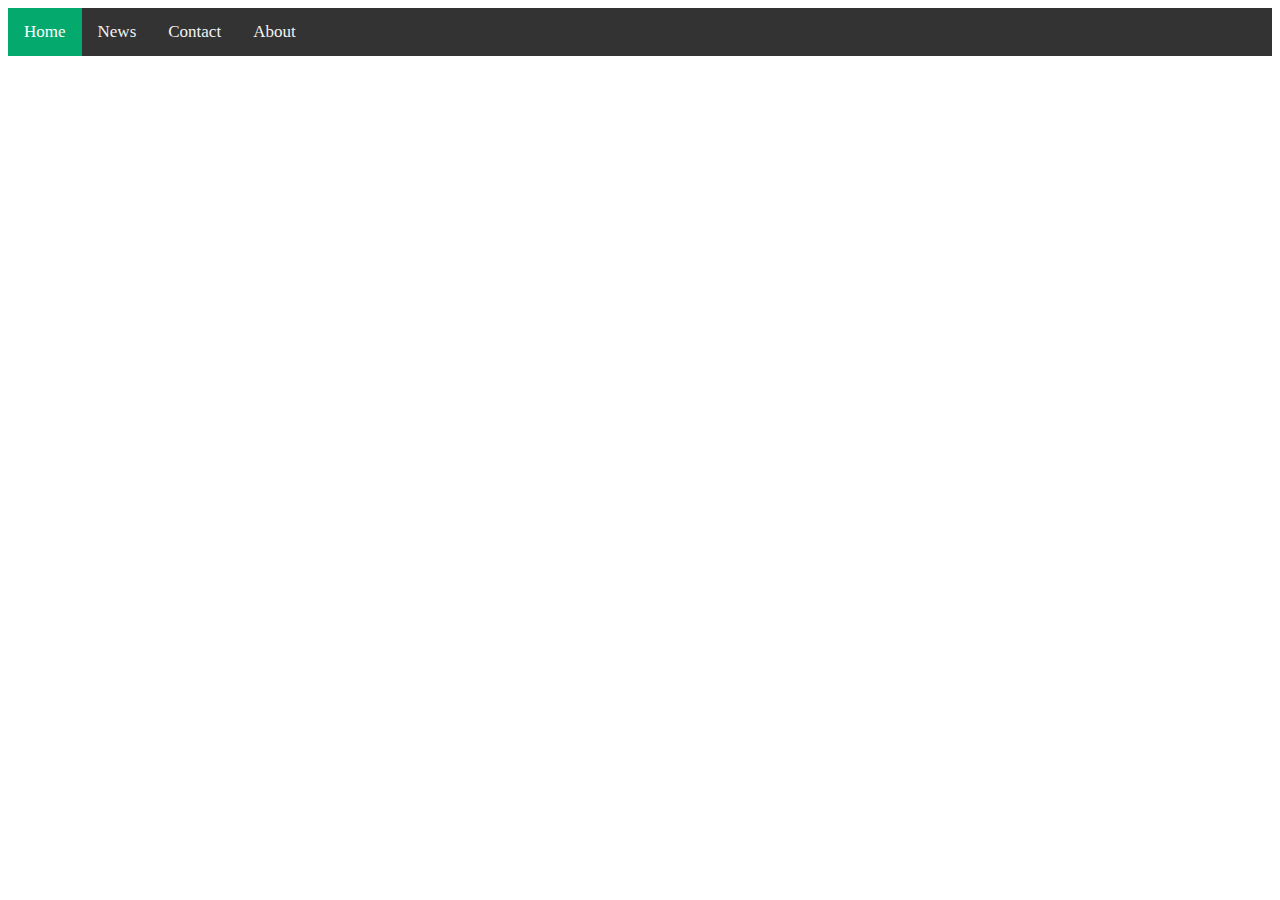
==== commit b301415f: "Co-authored-by: Antoine3012 <Antoine3012@users.noreply.github.com>" ====
--- a/index.html
+++ b/index.html
@@ -1,184 +1,26 @@
-<!DOCTYPE HTML>
-<!--
-	Solid State by HTML5 UP
-	html5up.net | @ajlkn
-	Free for personal and commercial use under the CCA 3.0 license (html5up.net/license)
--->
-<html>
-	<head>
-		<title>Rockstar Games</title>
-		<meta charset="utf-8" />
-		<meta name="viewport" content="width=device-width, initial-scale=1, user-scalable=no" />
-		<link rel="stylesheet" href="assets/css/main.css" />
-		<noscript><link rel="stylesheet" href="assets/css/noscript.css" /></noscript>
-	</head>
-	<body class="is-preload">
+<!DOCTYPE html>
+<html lang="en">
+<head>
+    <meta charset="UTF-8">
+    <meta http-equiv="X-UA-Compatible" content="IE=edge">
+    <meta name="viewport" content="width=device-width, initial-scale=1.0">
+    <link rel="stylesheet" href="assets/css/style.css">
+    <title>Document</title>
+</head>
+<body>
+    <link rel="stylesheet" href="https://cdnjs.cloudflare.com/ajax/libs/font-awesome/4.7.0/css/font-awesome.min.css">
 
-		<!-- Page Wrapper -->
-			<div id="page-wrapper">
-
-				<!-- Header -->
-					<header id="header" class="alt">
-						<h1><a href="index.html">Rockstar Games</a></h1>
-						<nav>
-							<a href="#menu">Menu</a>
-						</nav>
-					</header>
-
-				<!-- Menu -->
-					<nav id="menu">
-						<div class="inner">
-							<h2>Menu</h2>
-							<ul class="links">
-								<li><a href="index.html">Home</a></li>
-								<li><a href="generic.html">Generic</a></li>
-								<li><a href="elements.html">Elements</a></li>
-								<li><a href="#">Log In</a></li>
-								<li><a href="#">Sign Up</a></li>
-							</ul>
-							<a href="#" class="close">Close</a>
-						</div>
-					</nav>
-
-				<!-- Banner -->
-					<section id="banner">
-						<div class="inner">
-							<div class="logo"><span class="icon fa-gem"></span></div>
-							<h2>GTA VI</h2>
-							<p>Un nouveau GTA. Une nouvelle histoire. De nouveaux personnages. Des possibilites infinies a explorer.</p>
-						</div>
-					</section>
-
-				<!-- Wrapper -->
-					<section id="wrapper">
-
-						<!-- One -->
-							<section id="one" class="wrapper spotlight style1">
-								<div class="inner">
-									<a href="#" class="image"><img src="images/pic01.jpg" alt="" /></a>
-									<div class="content">
-										<h2 class="major">Un monde ouvert plus grand que jamais</h2>
-										<p>Lorem ipsum dolor sit amet, etiam lorem adipiscing elit. Cras turpis ante, nullam sit amet turpis non, sollicitudin posuere urna. Mauris id tellus arcu. Nunc vehicula id nulla dignissim dapibus. Nullam ultrices, neque et faucibus viverra, ex nulla cursus.</p>
-										<a href="#" class="special">Learn more</a>
-									</div>
-								</div>
-							</section>
-
-						<!-- Two -->
-							<section id="two" class="wrapper alt spotlight style2">
-								<div class="inner">
-									<a href="#" class="image"><img src="images/pic02.jpg" alt="" /></a>
-									<div class="content">
-										<h2 class="major">Un univers addictif</h2>
-										<p>GTA VI et sa carte permettant d'en explorer tous les recoins. La centaines de quetes disponible ainsi que le milier d'evenements aleatoires en font un jeu plus vivant que jamais qui vous permettra de decouvrir les histoires de chacun au travers d'histoires passionnantes.</p>
-										<a href="#" class="special">En savoir plus</a>
-									</div>
-								</div>
-							</section>
-
-						<!-- Three -->
-							<section id="three" class="wrapper spotlight style3">
-								<div class="inner">
-									<a href="#" class="image"><img src="images/pic03.jpg" alt="" /></a>
-									<div class="content">
-										<h2 class="major">Profitez d'un realisme a toute epreuve</h2>
-										<p>Grace a son partenariat avec Meta GTA VI pourra profiter de toute la puissance de la
-										realite virtuelle et le retour haptique</p>
-										<a href="https://youtu.be/dQw4w9WgXcQ" class="special">En savoir plus</a>
-									</div>
-								</div>
-							</section>
-
-						<!-- Four -->
-							<section id="four" class="wrapper alt style1">
-								<div class="inner">
-									<h2 class="major">Vitae phasellus</h2>
-									<p>Cras mattis ante fermentum, malesuada neque vitae, eleifend erat. Phasellus non pulvinar erat. Fusce tincidunt, nisl eget mattis egestas, purus ipsum consequat orci, sit amet lobortis lorem lacus in tellus. Sed ac elementum arcu. Quisque placerat auctor laoreet.</p>
-									<section class="features">
-										<article>
-											<iframe width="572" height="333.47" src="https://www.youtube.com/embed/eIB56AayZ4s" title="YouTube video player" frameborder="0" allow="accelerometer; clipboard-write; encrypted-media; gyroscope; picture-in-picture; web-share" allowfullscreen></iframe>
-											<h3 class="major">Sed feugiat lorem</h3>
-											<p>Lorem ipsum dolor sit amet, consectetur adipiscing vehicula id nulla dignissim dapibus ultrices.</p>
-											<a href="#" class="special">Learn more</a>
-										</article>
-										<article>
-											<a href="#" class="image"><img src="images/pic05.jpg" alt="" /></a>
-											<h3 class="major">Nisl placerat</h3>
-											<p>Lorem ipsum dolor sit amet, consectetur adipiscing vehicula id nulla dignissim dapibus ultrices.</p>
-											<a href="#" class="special">Learn more</a>
-										</article>
-										<article>
-											<a href="#" class="image"><img src="images/pic06.jpg" alt="" /></a>
-											<h3 class="major">Ante fermentum</h3>
-											<p>Lorem ipsum dolor sit amet, consectetur adipiscing vehicula id nulla dignissim dapibus ultrices.</p>
-											<a href="#" class="special">Learn more</a>
-										</article>
-										<article>
-											<a href="#" class="image"><img src="images/pic07.jpg" alt="" /></a>
-											<h3 class="major">Fusce consequat</h3>
-											<p>Lorem ipsum dolor sit amet, consectetur adipiscing vehicula id nulla dignissim dapibus ultrices.</p>
-											<a href="#" class="special">Learn more</a>
-										</article>
-									</section>
-									<ul class="actions">
-										<li><a href="#" class="button">Browse All</a></li>
-									</ul>
-								</div>
-							</section>
-
-					</section>
-
-				<!-- Footer -->
-					<section id="footer">
-						<div class="inner">
-							<h2 class="major">Get in touch</h2>
-							<p>Cras mattis ante fermentum, malesuada neque vitae, eleifend erat. Phasellus non pulvinar erat. Fusce tincidunt, nisl eget mattis egestas, purus ipsum consequat orci, sit amet lobortis lorem lacus in tellus. Sed ac elementum arcu. Quisque placerat auctor laoreet.</p>
-							<form method="post" action="#">
-								<div class="fields">
-									<div class="field">
-										<label for="name">Name</label>
-										<input type="text" name="name" id="name" />
-									</div>
-									<div class="field">
-										<label for="email">Email</label>
-										<input type="email" name="email" id="email" />
-									</div>
-									<div class="field">
-										<label for="message">Message</label>
-										<textarea name="message" id="message" rows="4"></textarea>
-									</div>
-								</div>
-								<ul class="actions">
-									<li><input type="submit" value="Send Message" /></li>
-								</ul>
-							</form>
-							<ul class="contact">
-								<li class="icon solid fa-home">
-									Untitled Inc<br />
-									1234 Somewhere Road Suite #2894<br />
-									Nashville, TN 00000-0000
-								</li>
-								<li class="icon solid fa-phone">(000) 000-0000</li>
-								<li class="icon solid fa-envelope"><a href="#">information@untitled.tld</a></li>
-								<li class="icon brands fa-twitter"><a href="#">twitter.com/untitled-tld</a></li>
-								<li class="icon brands fa-facebook-f"><a href="#">facebook.com/untitled-tld</a></li>
-								<li class="icon brands fa-instagram"><a href="#">instagram.com/untitled-tld</a></li>
-							</ul>
-							<ul class="copyright">
-								<li>&copy; Untitled Inc. All rights reserved.</li><li>Design: <a href="http://html5up.net">HTML5 UP</a></li>
-							</ul>
-						</div>
-					</section>
-
-			</div>
-
-		<!-- Scripts -->
-			<script src="assets/js/jquery.min.js"></script>
-			<script src="assets/js/jquery.scrollex.min.js"></script>
-			<script src="assets/js/browser.min.js"></script>
-			<script src="assets/js/breakpoints.min.js"></script>
-			<script src="assets/js/util.js"></script>
-			<script src="assets/js/main.js"></script>
-
-	</body>
+        <div class="topnav" id="myTopnav">
+        <a href="#home" class="active">Home</a>
+        <a href="#news">News</a>
+        <a href="#contact">Contact</a>
+        <a href="#about">About</a>
+        <a href="javascript:void(0);" class="icon" onclick="myFunction()">
+            <i class="fa fa-bars"></i>
+        </a>
+        </div>
+    
+    
+</body>
+<script src="assets/js/main.js"></script>
 </html>--- a/assets/css/style.css
+++ b/assets/css/style.css
@@ -0,0 +1,50 @@
+.topnav {
+    background-color: #333;
+    overflow: hidden;
+  }
+  
+  .topnav a {
+    float: left;
+    display: block;
+    color: #f2f2f2;
+    text-align: center;
+    padding: 14px 16px;
+    text-decoration: none;
+    font-size: 17px;
+  }
+  
+  .topnav a:hover {
+    background-color: #ddd;
+    color: black;
+  }
+  
+  .topnav a.active {
+    background-color: #04AA6D;
+    color: white;
+  }
+  
+  .topnav .icon {
+    display: none;
+  }
+
+  @media screen and (max-width: 600px) {
+    .topnav a:not(:first-child) {display: none;}
+    .topnav a.icon {
+      float: right;
+      display: block;
+    }
+  }
+  
+  @media screen and (max-width: 600px) {
+    .topnav.responsive {position: relative;}
+    .topnav.responsive a.icon {
+      position: absolute;
+      right: 0;
+      top: 0;
+    }
+    .topnav.responsive a {
+      float: none;
+      display: block;
+      text-align: left;
+    }
+  }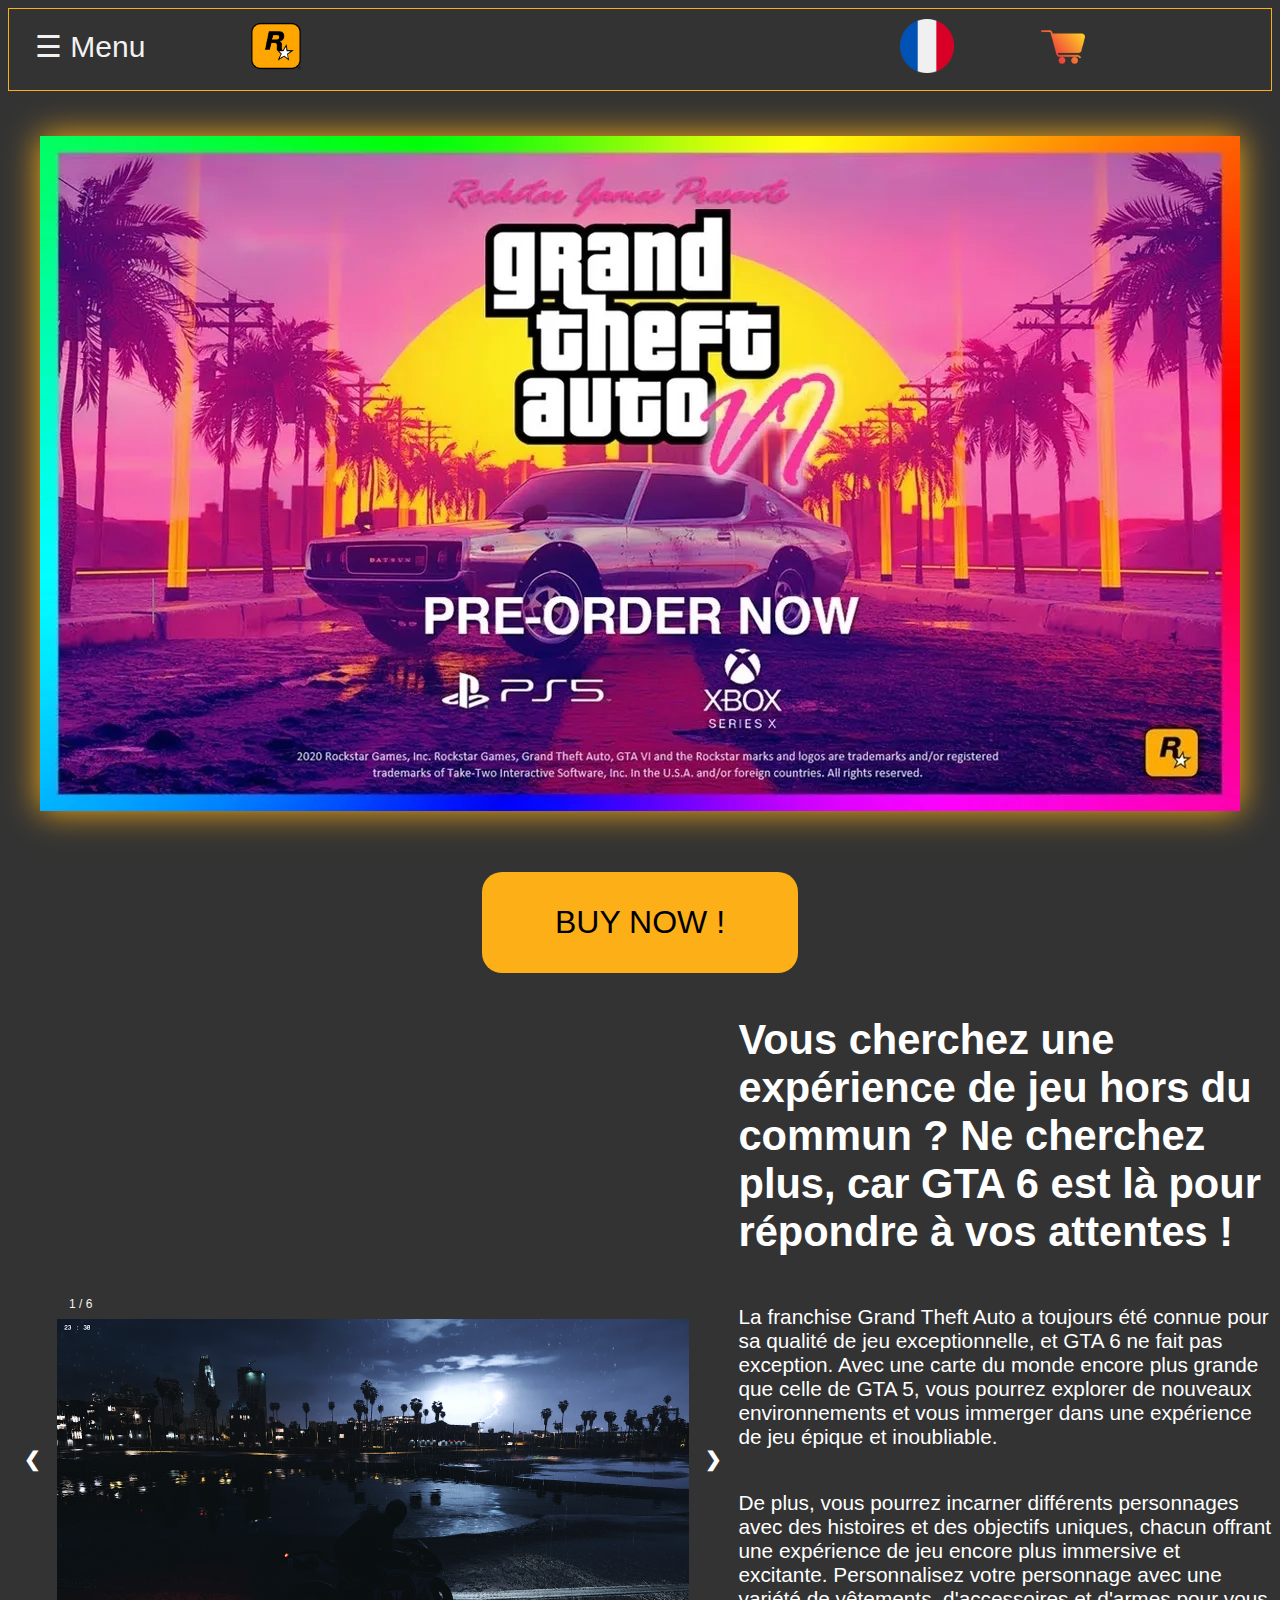
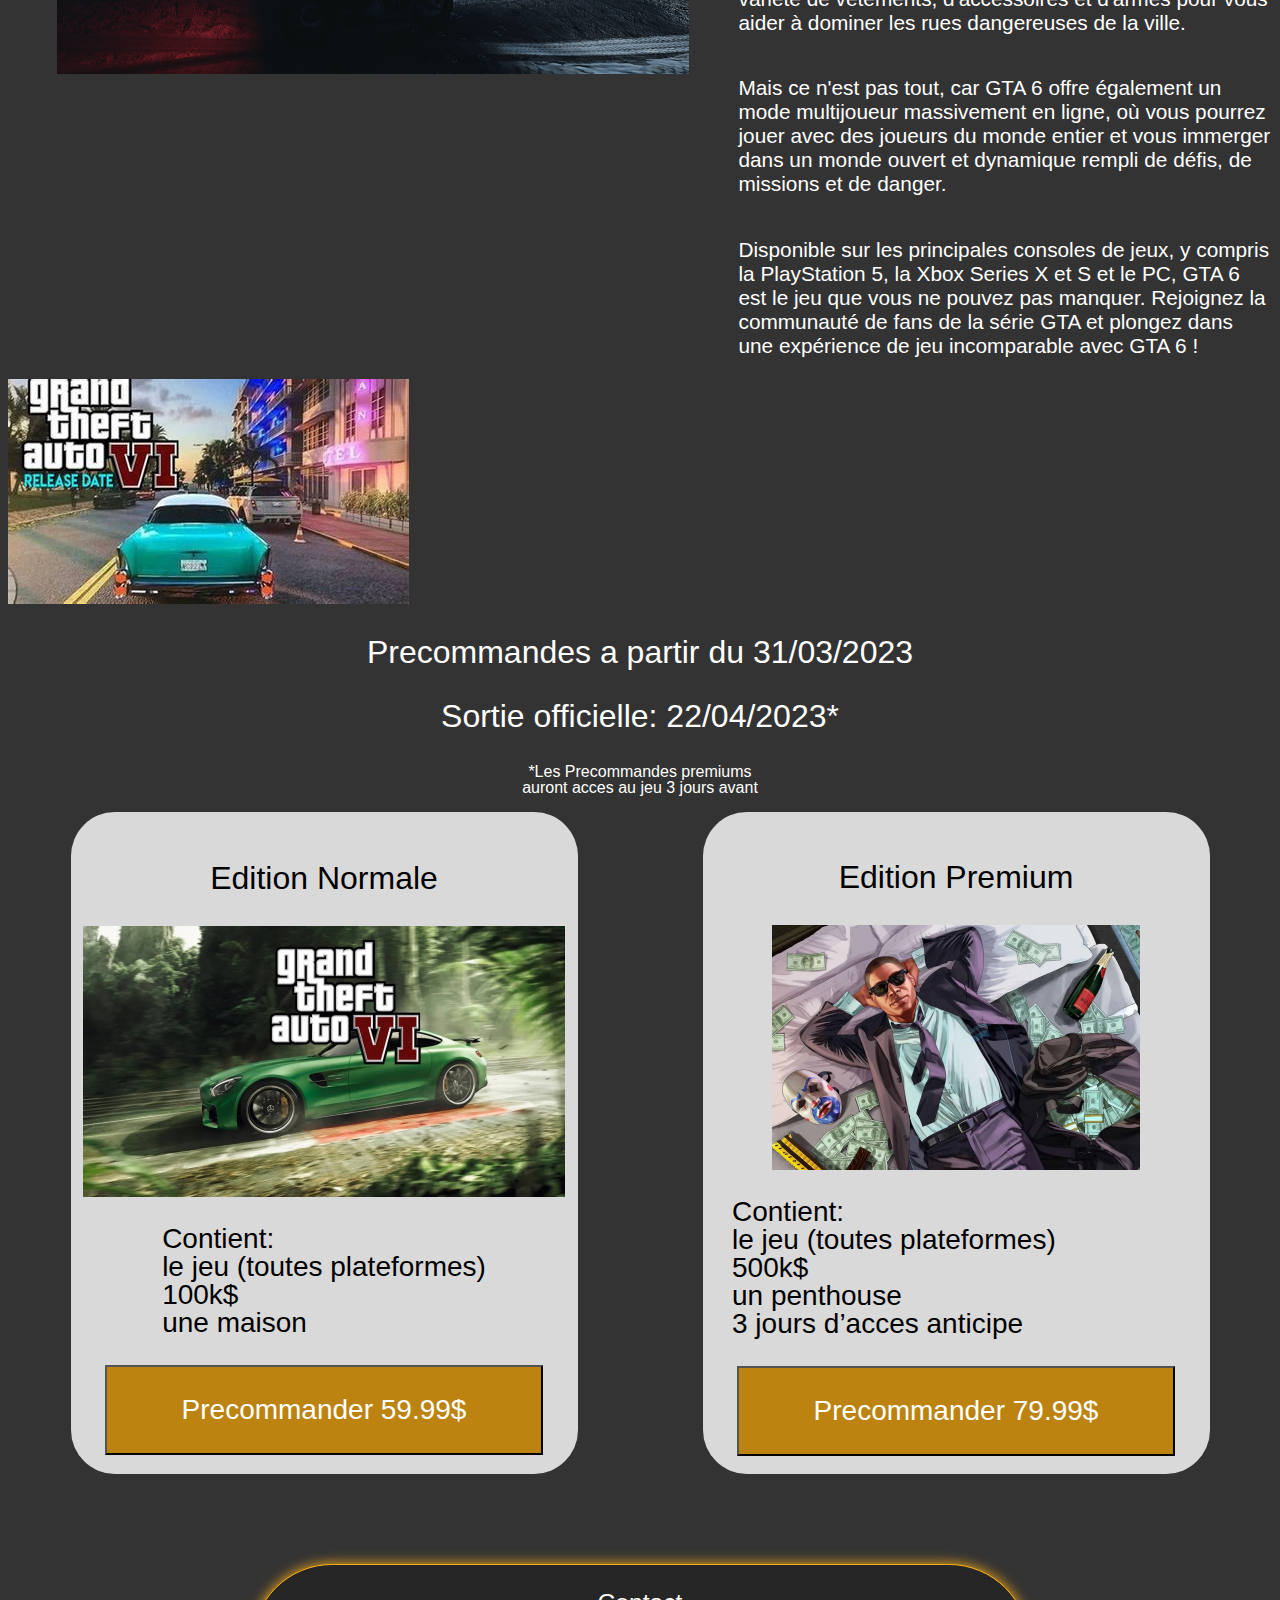
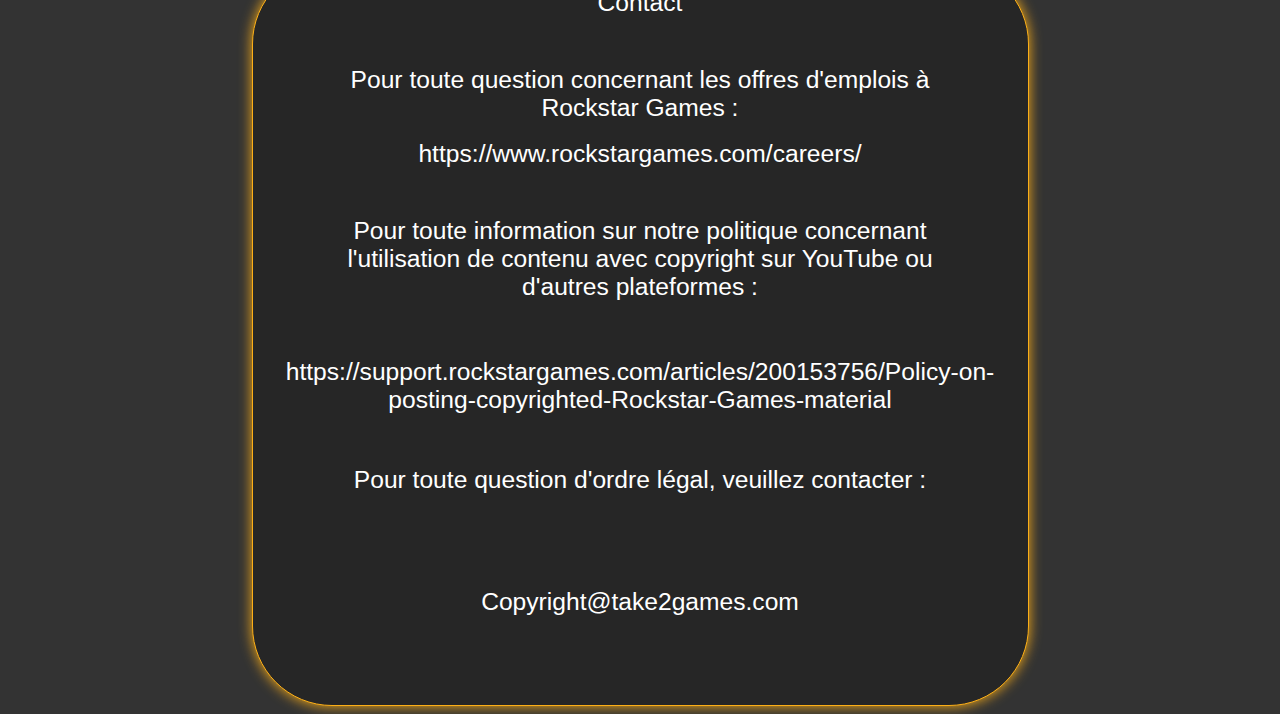
==== commit 5d08a045: "finition du projet" ====
--- a/index.html
+++ b/index.html
@@ -1,26 +1,138 @@
 <!DOCTYPE html>
-<html lang="en">
+<html lang="fr">
 <head>
     <meta charset="UTF-8">
     <meta http-equiv="X-UA-Compatible" content="IE=edge">
     <meta name="viewport" content="width=device-width, initial-scale=1.0">
+    <link rel="stylesheet" href="https://cdnjs.cloudflare.com/ajax/libs/font-awesome/4.7.0/css/font-awesome.min.css">
     <link rel="stylesheet" href="assets/css/style.css">
-    <title>Document</title>
+    <title>Grand Theft Auto The Sixth</title>
 </head>
+
 <body>
-    <link rel="stylesheet" href="https://cdnjs.cloudflare.com/ajax/libs/font-awesome/4.7.0/css/font-awesome.min.css">
+    <div id="topnav" id="myTopnav">
+        <div class="col-2">
+            <a style="font-size:30px;cursor:pointer" onclick="openNav()" onkeypress="openNav()" tabindex="0">&#9776; Menu</a>
+        </div>
+        <div class="col-6" class="image-container"> 
+            <img  src="assets/imgs/13138_rockstar-games-new-prev.webp" alt="logo rockstar games" width="54em" height="54em">
+        </div>
+        <div class="col-1" class="image-container">
+            <img class="center" src="assets/imgs/la-france.png" alt="Drapeau francais" width="54em" height="54em">
+        </div>
+        <div class="col-2" class="image-container">
+            <a href="panier.html" > <img src="assets/imgs/panier.png" alt="Panier" width="44em" height="44em"></a>
+        </div>
+    </div>
 
-        <div class="topnav" id="myTopnav">
-        <a href="#home" class="active">Home</a>
-        <a href="#news">News</a>
-        <a href="#contact">Contact</a>
-        <a href="#about">About</a>
-        <a href="javascript:void(0);" class="icon" onclick="myFunction()">
-            <i class="fa fa-bars"></i>
-        </a>
+    <div id="myNav" class="overlay">
+        <a href="javascript:void(0)" class="closebtn" onclick="closeNav()" onkeypress="closeNav()">&times;</a>
+        <div class="overlay-content">
+          <a href="#accueil" onclick="closeNav()" onkeypress="closeNav()">Accueil</a>
+          <a href="#apercu" onclick="closeNav()" onkeypress="closeNav()">Aperçu</a>
+          <a href="#dispo" onclick="closeNav()" onkeypress="closeNav()">Disponibilité</a>
+          <a href="#store" onclick="closeNav()" onkeypress="closeNav()">Store</a>
+          <a href="#contact" onclick="closeNav()" onkeypress="closeNav()">Contact</a>
         </div>
-    
-    
+    </div>
+
+    <section id="accueil">
+        <div class="image-container">
+            <img class ="img_shadow" src="assets/imgs/gtasix_pres.png" alt="Affiche de précommande de GTA 6">
+        </div>
+        <div class="button-container">
+            <button class="achat">BUY NOW !</button>
+        </div>
+    </section>
+    <section id="apercu">
+        <div class="container">
+            <a class="prev" onclick="plusSlides(-1)">&#10094;</a>
+            <div class="mySlides">
+              <div class="numbertext">1 / 6</div>
+              <img src="assets/imgs/1.png" style="width:100%">
+            </div>
+          
+            <div class="mySlides">
+              <div class="numbertext">2 / 6</div>
+                <img src="assets/imgs/2.jfif" style="width:100%">
+            </div>
+          
+            <div class="mySlides">
+              <div class="numbertext">3 / 6</div>
+                <img src="assets/imgs/3.jfif" style="width:100%">
+            </div>
+          
+            <div class="mySlides">
+              <div class="numbertext">4 / 6</div>
+                <img src="assets/imgs/4.jfif" style="width:100%">
+            </div>
+          
+            <div class="mySlides">
+              <div class="numbertext">5 / 6</div>
+                <img src="assets/imgs/5.jfif" style="width:100%">
+            </div>
+          
+            <div class="mySlides">
+              <div class="numbertext">6 / 6</div>
+                <img src="assets/imgs/6.jfif" style="width:100%">
+            </div>
+          
+            
+            <a class="next" onclick="plusSlides(1)">&#10095;</a>
+        </div>
+        <diV class="presentation">
+            <h1>Vous cherchez une expérience de jeu hors du commun ? Ne cherchez plus, car GTA 6 est là pour répondre à vos attentes
+                !</h1>
+            <p>La franchise Grand Theft Auto a toujours été connue pour sa qualité de jeu exceptionnelle, et GTA 6 ne fait pas
+                exception. Avec une carte du monde encore plus grande que celle de GTA 5, vous pourrez explorer de nouveaux
+                environnements et vous immerger dans une expérience de jeu épique et inoubliable.</p>
+            <p>De plus, vous pourrez incarner différents personnages avec des histoires et des objectifs uniques, chacun offrant une
+                expérience de jeu encore plus immersive et excitante. Personnalisez votre personnage avec une variété de vêtements,
+                d'accessoires et d'armes pour vous aider à dominer les rues dangereuses de la ville.</p>
+            <p>Mais ce n'est pas tout, car GTA 6 offre également un mode multijoueur massivement en ligne, où vous pourrez jouer
+                avec des joueurs du monde entier et vous immerger dans un monde ouvert et dynamique rempli de défis, de missions et
+                de danger.</p>
+            <p>Disponible sur les principales consoles de jeux, y compris la PlayStation 5, la Xbox Series X et S et le PC, GTA 6
+                est le jeu que vous ne pouvez pas manquer. Rejoignez la communauté de fans de la série GTA et plongez dans une
+                expérience de jeu incomparable avec GTA 6 !</p>
+        </diV>
+        
+
+    </section>
+    <section id="dispo">
+        <img class="image-container" src="assets/imgs/dispo.jfif"/>
+        <p style="font-size: 32px; line-height: 100%; text-align: center; color: white;">Precommandes a partir du 31/03/2023<br/><br/>Sortie officielle: 22/04/2023*</p>
+        <p style="font-size: 16px; line-height: 100%; text-align: center; color: white;">*Les Precommandes premiums <br/>auront acces au jeu 3 jours avant</p>
+    </section>
+    <section id="store">
+        <div class="preco-container">
+            <p style="font-size: 32px; line-height: 100%; text-align: center; color: black;">Edition Normale</p>
+            <img style="width: 482px; height: 271px;" src="assets/imgs/normale.png"/>
+            <p style="font-size: 28px; line-height: 100%; color: black;">Contient:<br/>le jeu (toutes plateformes)<br/>100k$<br/>une maison</p>
+            <button style="width: 438px; height: 90px; background-color: rgba(189, 131, 17, 1); font-size: 28px; line-height: 100%; color: white;">Precommander 59.99$</button>
+        </div>
+
+        <div class="preco-container" >
+            <p style="font-size: 32px; line-height: 100%; text-align: center; color: black;">Edition Premium</p>
+            <img style="width: 368px; height: 245px;" src="assets/imgs/premium.png"/>
+            <p style="width: 448px; font-size: 28px; line-height: 100%; color: black;">Contient:<br/>le jeu (toutes plateformes)<br/>500k$<br/>un penthouse<br/>3 jours d’acces anticipe</p>
+            <button style="width: 438px; height: 90px; background-color: rgba(189, 131, 17, 1); font-size: 28px; line-height: 100%; color: white;">Precommander 79.99$</button>
+        </div>
+    </section>
+    <section id="contact">
+        <div class="contact-container" > 
+            <p class="text-5xl text-center text-white uppercase" style="text-align:center; color: white;">Contact</p>
+            <p class="text-2xl text-center text-white uppercase" style="width: 630px; height: 24px; text-align:center; color: white;">Pour toute question concernant les offres d'emplois à Rockstar Games :</p>
+            <p class="text-2xl underline text-center text-white" style="text-align:center; color: white;">https://www.rockstargames.com/careers/</p>
+            <p class="text-2xl text-center text-white uppercase" style="width: 657px; height: 92px; text-align:center; color: white;">Pour toute information sur notre politique concernant l'utilisation de contenu avec copyright sur YouTube ou d'autres plateformes :</p>
+            <p class="text-2xl underline text-center text-white" style="width: 723px; height: 59px; text-align:center; color: white;">https://support.rockstargames.com/articles/200153756/Policy-on-posting-copyrighted-Rockstar-Games-material</p>
+            <p class="text-2xl text-center text-white uppercase" style="width: 717px; height: 72px; text-align:center; color: white;">Pour toute question d'ordre légal, veuillez contacter :</p>
+            <p class="text-2xl underline text-center text-white" style="width: 701px; height: 55px; text-align:center; color: white;">Copyright@take2games.com</p>
+        </div>
+    </section>
+
+
 </body>
 <script src="assets/js/main.js"></script>
+
 </html>--- a/assets/css/style.css
+++ b/assets/css/style.css
@@ -1,33 +1,118 @@
-.topnav {
+@import url('https://fonts.cdnfonts.com/css/pricedown');
+
+*{
+    font-family: 'Pricedown Bl', sans-serif;
+}
+
+
+body {
+    background-color: #333;
+    
+}
+
+.overlay {
+    height: 100%;
+    width: 0;
+    position: fixed;
+    z-index: 1;
+    top: 0;
+    left: 0;
+    background-color: rgb(0, 0, 0);
+    background-color: rgba(0, 0, 0, 0.9);
+    overflow-x: hidden;
+    transition: 0.5s;
+}
+
+.overlay-content {
+    position: relative;
+    top: 25%;
+    width: 100%;
+    text-align: center;
+    margin-top: 30px;
+}
+
+.overlay a {
+    padding: 8px;
+    text-decoration: none;
+    font-size: 36px;
+    color: #818181;
+    display: block;
+    transition: 0.3s;
+}
+
+.overlay a:hover,
+.overlay a:focus {
+    color: #f1f1f1;
+}
+
+.overlay .closebtn {
+    position: absolute;
+    top: 20px;
+    right: 45px;
+    font-size: 60px;
+}
+
+@media screen and (max-height: 450px) {
+    .overlay a {
+        font-size: 20px
+    }
+
+    .overlay .closebtn {
+        font-size: 40px;
+        top: 15px;
+        right: 35px;
+    }
+}
+
+#topnav {
     background-color: #333;
     overflow: hidden;
-  }
-  
-  .topnav a {
+    border: 0.09375em solid #FCAF17;
+    align-items: center;
+    box-sizing: border-box;
+    width: auto;
+}
+
+
+#topnav a {
     float: left;
     display: block;
     color: #f2f2f2;
     text-align: center;
-    padding: 14px 16px;
+    padding: 0.34em 16px;
     text-decoration: none;
     font-size: 17px;
   }
   
-  .topnav a:hover {
-    background-color: #ddd;
+  /* Change the color of links on hover */
+#topnav a:hover {
+    background-color: #FCAF17;
     color: black;
   }
-  
-  .topnav a.active {
-    background-color: #04AA6D;
-    color: white;
-  }
-  
-  .topnav .icon {
-    display: none;
-  }
-
-  @media screen and (max-width: 600px) {
+
+/* width */
+::-webkit-scrollbar {
+    width: 7px;
+  }
+  
+  /* Track */
+  ::-webkit-scrollbar-track {
+    box-shadow: inset 0 0 5px grey;
+    border-radius: 10px;
+  }
+  
+  /* Handle */
+  ::-webkit-scrollbar-thumb {
+    background: #FCAF17;
+    border-radius: 10px;
+  }
+
+  img.center{
+    align-self: center;
+  }
+
+/* When the screen is less than 600 pixels wide, hide all links, except for the first one ("Home"). Show the link that contains should open and close the topnav (.icon) */
+@media screen and (max-width: 600px) {
     .topnav a:not(:first-child) {display: none;}
     .topnav a.icon {
       float: right;
@@ -35,6 +120,7 @@
     }
   }
   
+  /* The "responsive" class is added to the topnav with JavaScript when the user clicks on the icon. This class makes the topnav look good on small screens (display the links vertically instead of horizontally) */
   @media screen and (max-width: 600px) {
     .topnav.responsive {position: relative;}
     .topnav.responsive a.icon {
@@ -47,4 +133,177 @@
       display: block;
       text-align: left;
     }
-  }+  }
+
+
+
+
+
+
+.col-1 {width: 8.33%;}
+.col-2 {width: 16.66%;}
+.col-3 {width: 25%;}
+.col-4 {width: 33.33%;}
+.col-5 {width: 41.66%;}
+.col-6 {width: 50%;}
+.col-7 {width: 58.33%;}
+.col-8 {width: 66.66%;}
+.col-9 {width: 75%;}
+.col-10 {width: 83.33%;}
+.col-11 {width: 91.66%;}
+.col-12 {width: 100%;}
+[class*="col-"] {
+    float: left;
+    padding: 10px;
+  }
+
+  .image-container {
+    display: flex;
+    justify-content: center;
+    align-items: center;
+}
+
+img {
+    max-width: 100%;
+    max-height: 100%;
+    object-fit: contain;
+}
+
+.img_shadow{
+    box-shadow: 0 0 2em #FCAF17;
+    margin: 5vh;
+}
+
+.button-container {
+    display: flex;
+    justify-content: center;
+    align-items: center;
+    margin: 1rem auto;
+}
+.achat {
+    padding: 2rem;
+    background-color: #FCAF17;
+    color: black;
+    border: none;
+    border-radius: 20px;
+    font-size:  2rem;
+    width: 25%;
+    cursor: pointer;
+}
+
+.achat:hover{
+    box-shadow: 0 0 1em #000;
+}
+
+.container {
+    display: flex;
+    justify-content: center;
+    align-items: center;
+  }
+  
+  .mySlides {
+    display: none;
+  }
+  
+  .cursor {
+    cursor: pointer;
+  }
+  
+  .prev,
+  .next {
+    display: flex;
+    cursor: pointer;
+    top: 40%;
+    width: auto;
+    padding: 16px;
+    margin-top: -50px;
+    color: white;
+    font-weight: bold;
+    font-size: 20px;
+    border-radius: 0 3px 3px 0;
+    user-select: none;
+    -webkit-user-select: none;
+  }
+  
+  .next {
+    right: 0;
+    border-radius: 3px 0 0 3px;
+  }
+
+  .prev{
+    left: 0;
+    border-radius: 3px 0 0 3px;
+  }
+  
+  .prev:hover,
+  .next:hover {
+    background-color: rgba(0, 0, 0, 0.8);
+  }
+  
+  .numbertext {
+    color: #f2f2f2;
+    font-size: 12px;
+    padding: 8px 12px;
+    top: 0;
+  }
+
+  .active,
+  .demo:hover {
+      opacity: 1;
+  }
+
+
+#contact{
+    align-items: center;
+    display: flex;
+    flex-direction: column;
+    margin-top: 10vh;
+}
+
+.contact-container{
+  display: flex;
+  width: 775px;
+  height: 740px;
+  background-color: rgba(38.25, 38.25, 38.25, 1);
+  border-radius: 80px;
+  border-style: solid;
+  border-width: 1px;
+  border-style: solid;
+  border-color: rgba(252, 175, 23, 1);
+  flex-direction: column;
+  justify-content: flex-start;
+  align-items: center;
+  font-size: 1.5385em;
+  box-shadow: 0 0 0.5em #FCAF17;
+}
+
+.preco-container{
+  display: flex;
+    width: 507px;
+    height: 662px;
+    background-color: rgba(217, 217, 217, 1);
+    border-radius: 44px;
+    flex-direction: column;
+    justify-content: center;
+    align-items: center;
+}
+
+#store{
+  display: flex;
+  flex-direction: row;
+  justify-content: space-around;
+  align-items: center;
+}
+
+.presentation {
+  display: flex;
+  font-size: 1.3em;
+  color: white;
+  flex-direction: column;
+  align-items: center;
+  width: 75%;
+}
+
+#apercu{
+  display: flex;
+}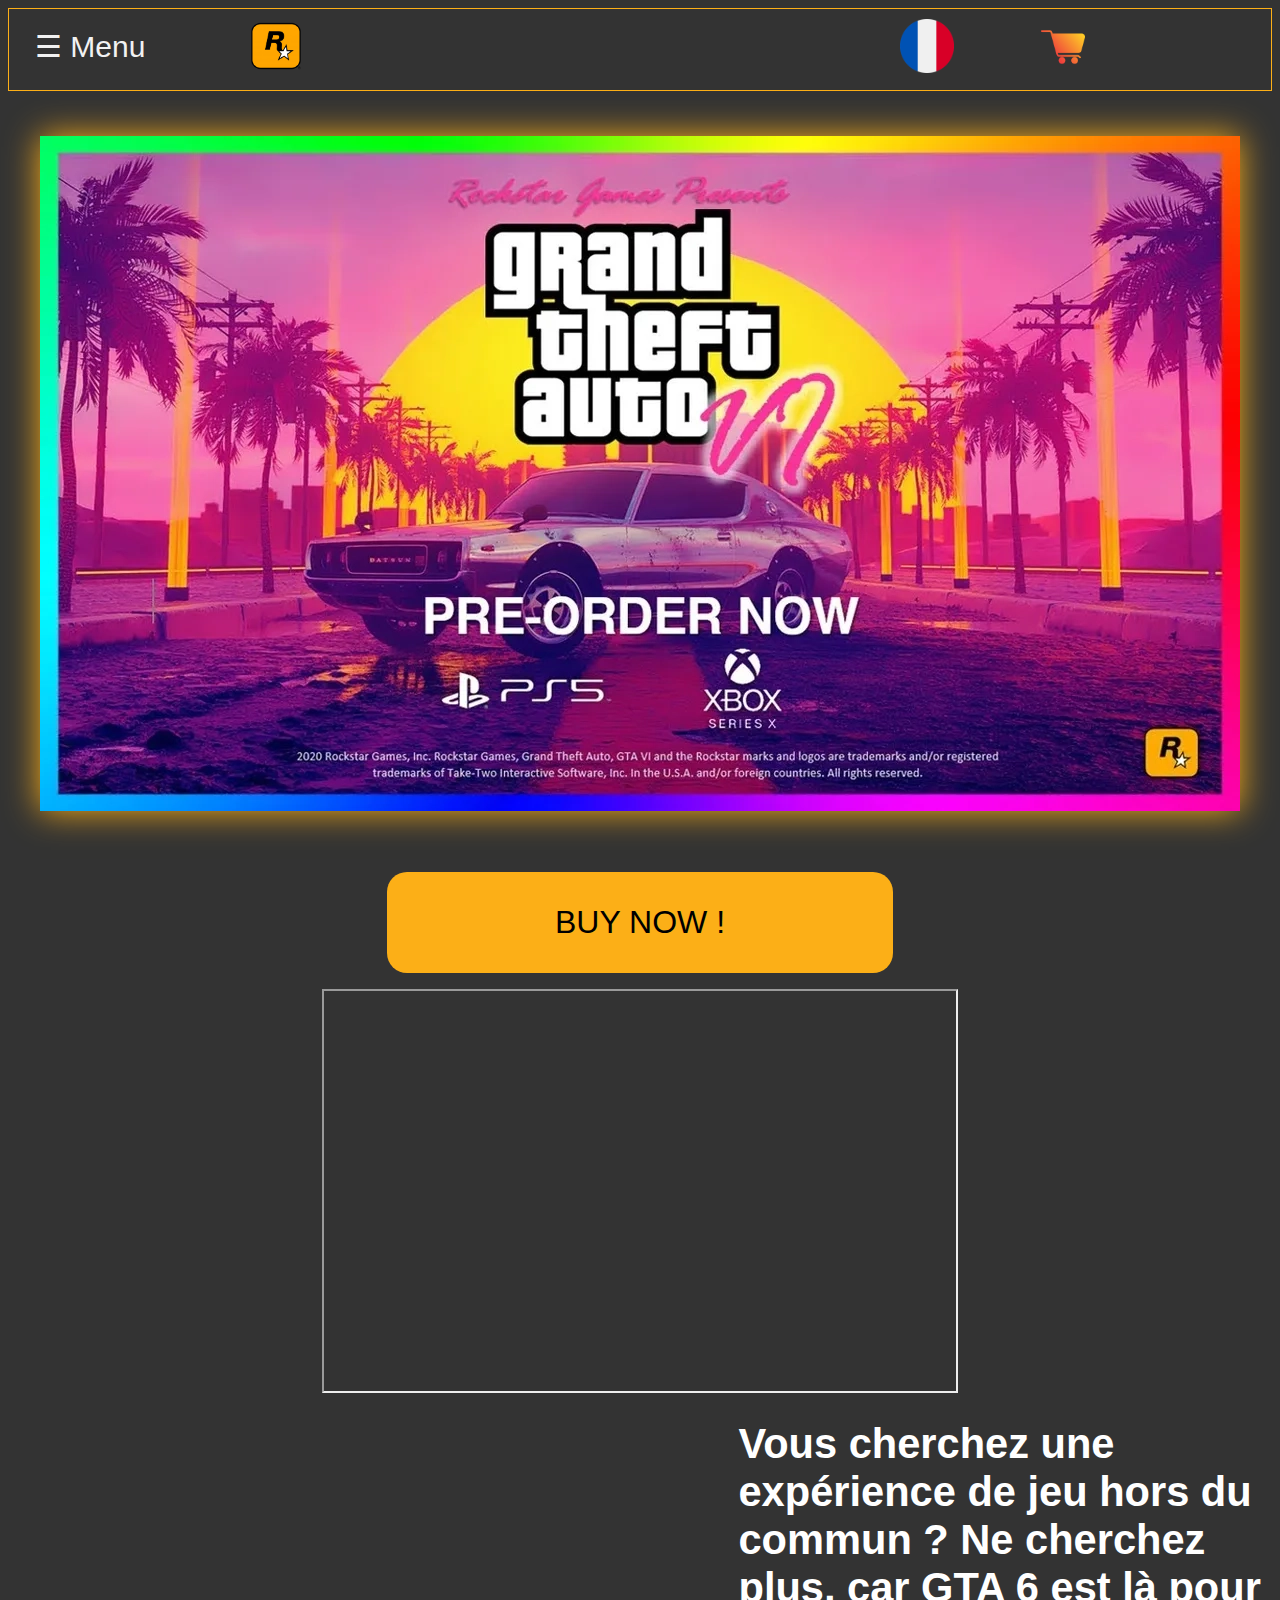
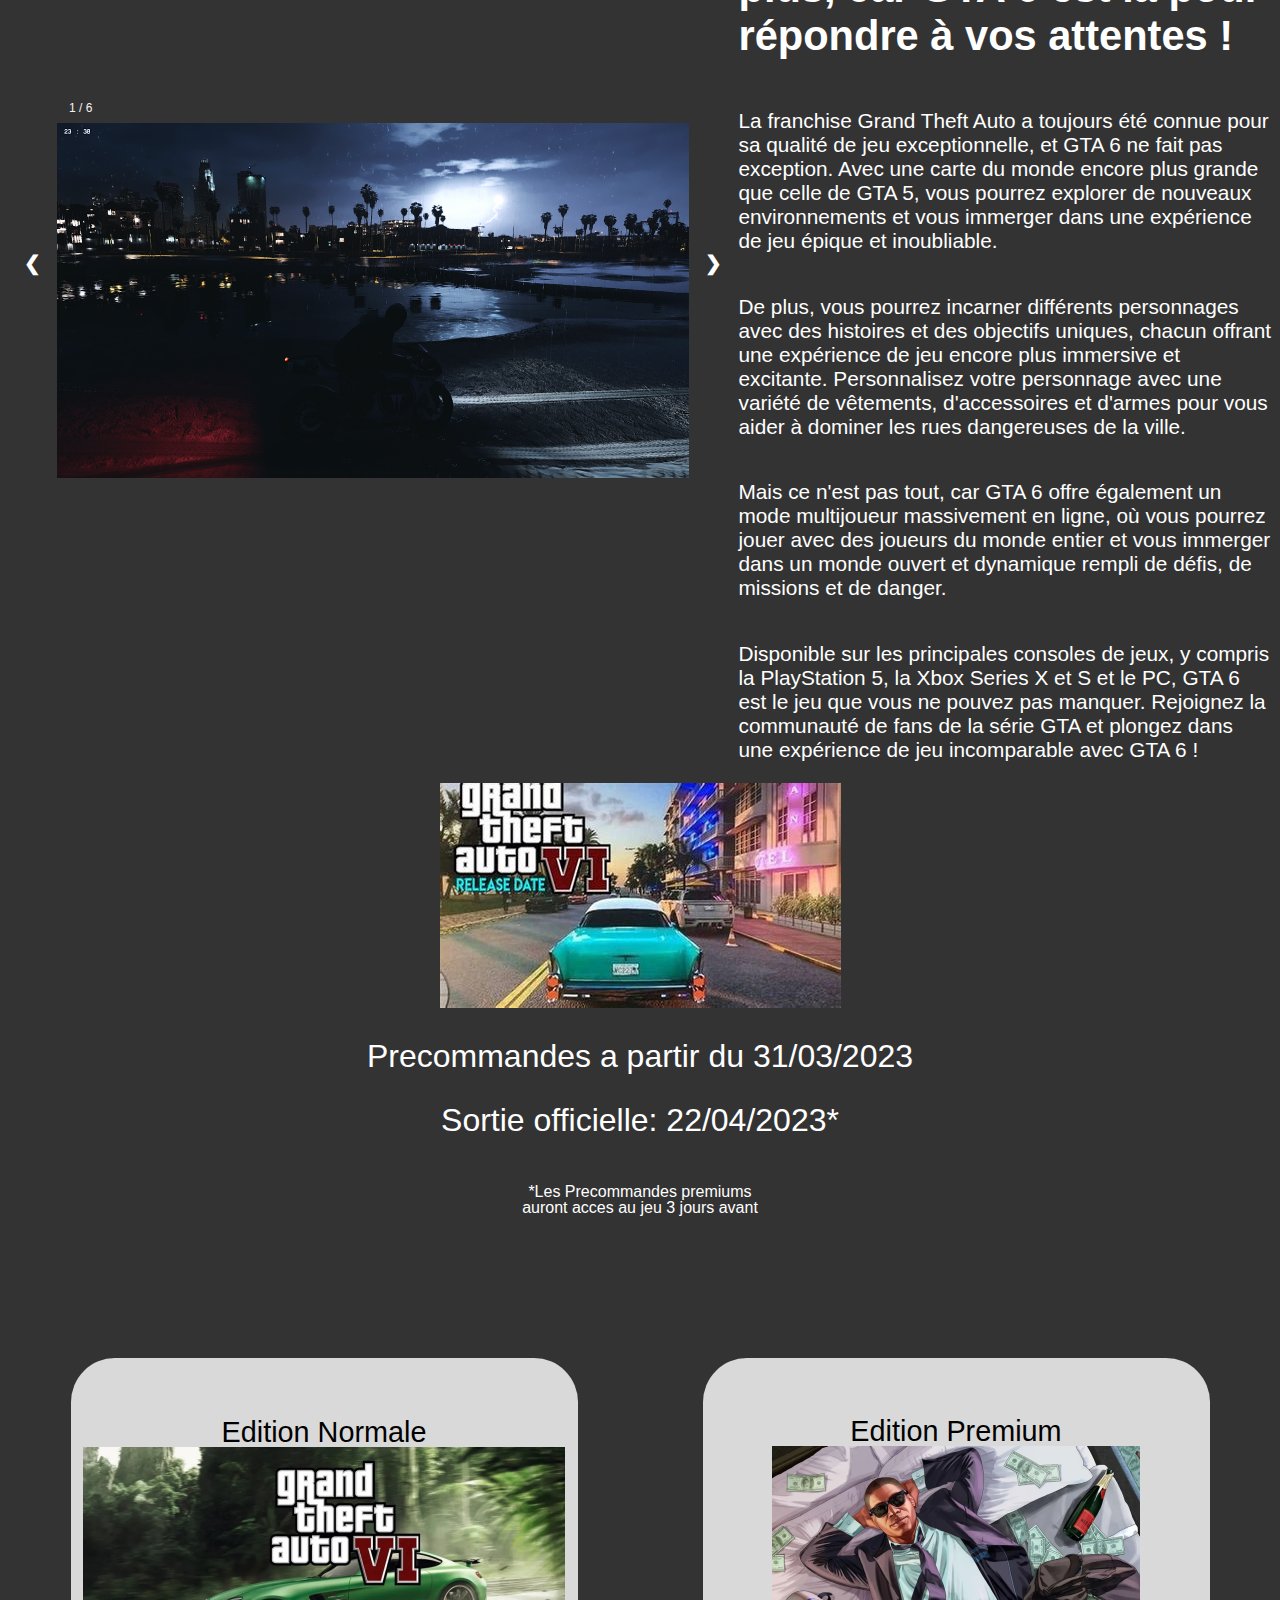
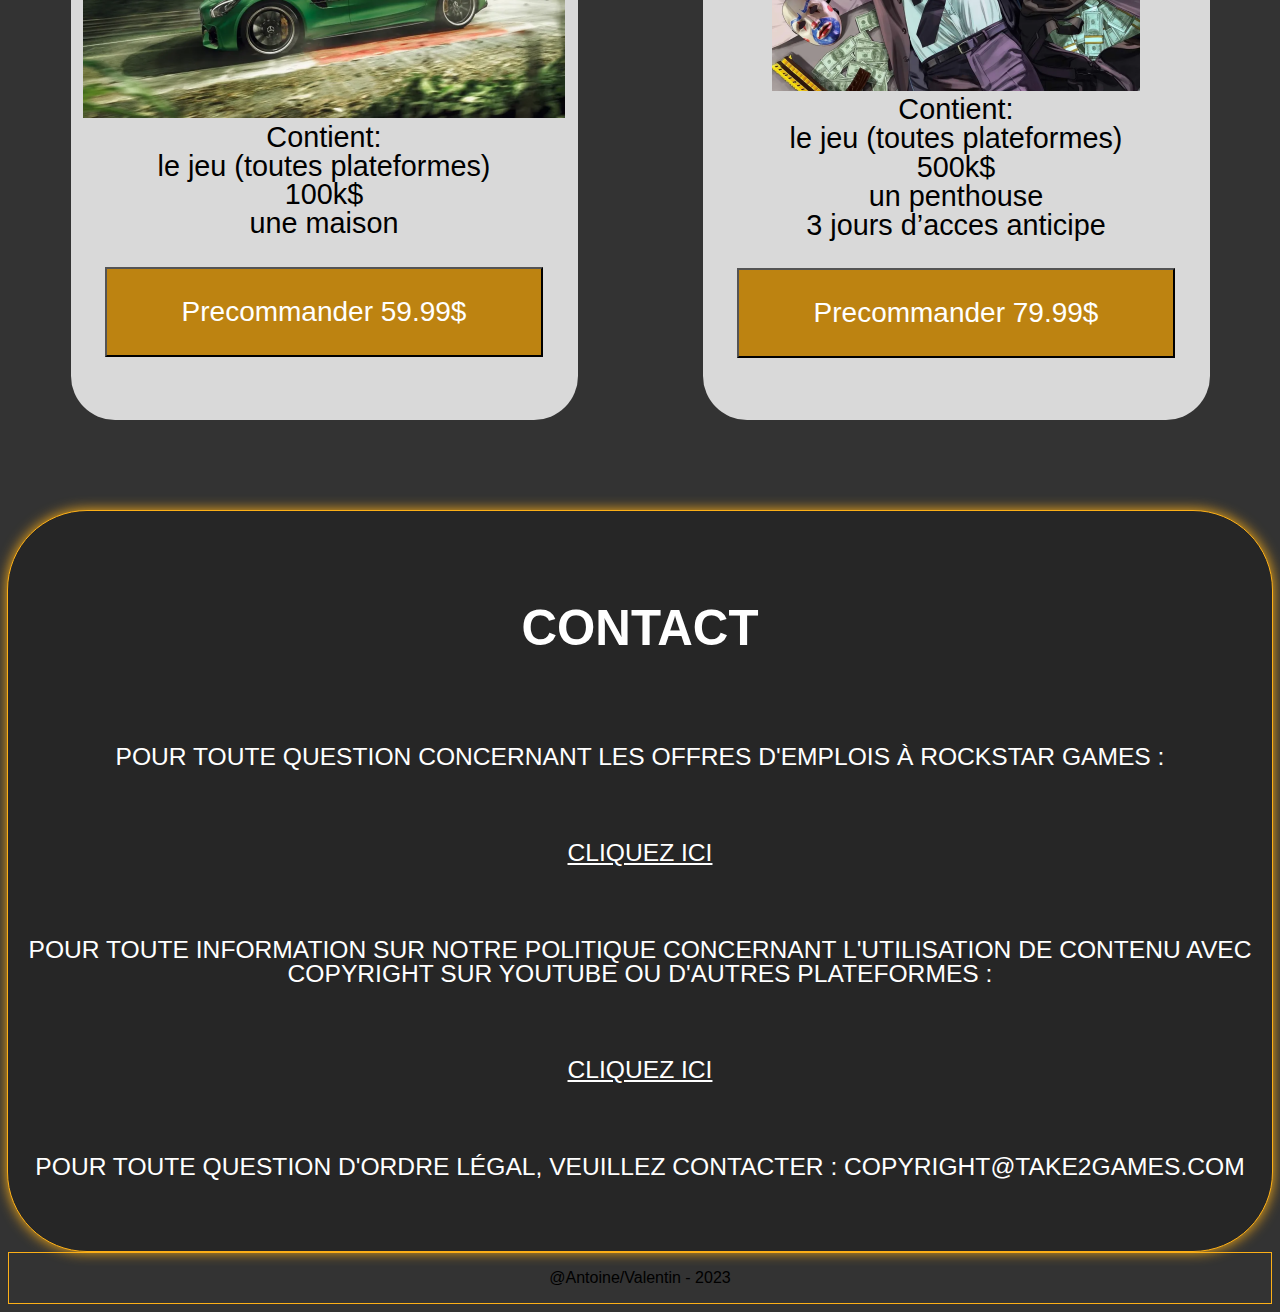
==== commit 50ffb444: "fin!" ====
--- a/index.html
+++ b/index.html
@@ -1,7 +1,10 @@
 <!DOCTYPE html>
 <html lang="fr">
+
 <head>
     <meta charset="UTF-8">
+    <link rel="icon" type="image/png" sizes="16x16"
+        href="https://media-rockstargames-com.akamaized.net/rockstargames-newsite/img/meta-icons/rockstar/favicon-16x16.png">
     <meta http-equiv="X-UA-Compatible" content="IE=edge">
     <meta name="viewport" content="width=device-width, initial-scale=1.0">
     <link rel="stylesheet" href="https://cdnjs.cloudflare.com/ajax/libs/font-awesome/4.7.0/css/font-awesome.min.css">
@@ -12,125 +15,163 @@
 <body>
     <div id="topnav" id="myTopnav">
         <div class="col-2">
-            <a style="font-size:30px;cursor:pointer" onclick="openNav()" onkeypress="openNav()" tabindex="0">&#9776; Menu</a>
+            <a style="font-size:30px;cursor:pointer" onclick="openNav()" onkeypress="openNav()" tabindex="0">&#9776;
+                Menu</a>
         </div>
-        <div class="col-6" class="image-container"> 
-            <img  src="assets/imgs/13138_rockstar-games-new-prev.webp" alt="logo rockstar games" width="54em" height="54em">
+        <div class="col-6" class="image-container">
+            <img src="assets/imgs/13138_rockstar-games-new-prev.webp" alt="logo rockstar games" width="54em"
+                height="54em">
         </div>
         <div class="col-1" class="image-container">
             <img class="center" src="assets/imgs/la-france.png" alt="Drapeau francais" width="54em" height="54em">
         </div>
         <div class="col-2" class="image-container">
-            <a href="panier.html" > <img src="assets/imgs/panier.png" alt="Panier" width="44em" height="44em"></a>
+            <a href="panier.html"> <img src="assets/imgs/panier.png" alt="Panier" width="44em" height="44em"></a>
         </div>
     </div>
 
     <div id="myNav" class="overlay">
         <a href="javascript:void(0)" class="closebtn" onclick="closeNav()" onkeypress="closeNav()">&times;</a>
         <div class="overlay-content">
-          <a href="#accueil" onclick="closeNav()" onkeypress="closeNav()">Accueil</a>
-          <a href="#apercu" onclick="closeNav()" onkeypress="closeNav()">Aperçu</a>
-          <a href="#dispo" onclick="closeNav()" onkeypress="closeNav()">Disponibilité</a>
-          <a href="#store" onclick="closeNav()" onkeypress="closeNav()">Store</a>
-          <a href="#contact" onclick="closeNav()" onkeypress="closeNav()">Contact</a>
+            <a href="#accueil" onclick="closeNav()" onkeypress="closeNav()">Accueil</a>
+            <a href="#apercu" onclick="closeNav()" onkeypress="closeNav()">Aperçu</a>
+            <a href="#dispo" onclick="closeNav()" onkeypress="closeNav()">Disponibilité</a>
+            <a href="#store" onclick="closeNav()" onkeypress="closeNav()">Store</a>
+            <a href="#contact" onclick="closeNav()" onkeypress="closeNav()">Contact</a>
         </div>
     </div>
 
     <section id="accueil">
         <div class="image-container">
-            <img class ="img_shadow" src="assets/imgs/gtasix_pres.png" alt="Affiche de précommande de GTA 6">
+            <img class="img_shadow" src="assets/imgs/gtasix_pres.png" alt="Affiche de précommande de GTA 6">
         </div>
         <div class="button-container">
             <button class="achat">BUY NOW !</button>
+        </div>
+    </section>
+    <section id="video">
+        <div class="video-wrapper">
+            <iframe src="https://www.youtube.com/watch?v=eIB56AayZ4s"></iframe>
         </div>
     </section>
     <section id="apercu">
         <div class="container">
             <a class="prev" onclick="plusSlides(-1)">&#10094;</a>
             <div class="mySlides">
-              <div class="numbertext">1 / 6</div>
-              <img src="assets/imgs/1.png" style="width:100%">
+                <div class="numbertext">1 / 6</div>
+                <img src="assets/imgs/1.png" style="width:100%">
             </div>
-          
+
             <div class="mySlides">
-              <div class="numbertext">2 / 6</div>
+                <div class="numbertext">2 / 6</div>
                 <img src="assets/imgs/2.jfif" style="width:100%">
             </div>
-          
+
             <div class="mySlides">
-              <div class="numbertext">3 / 6</div>
+                <div class="numbertext">3 / 6</div>
                 <img src="assets/imgs/3.jfif" style="width:100%">
             </div>
-          
+
             <div class="mySlides">
-              <div class="numbertext">4 / 6</div>
+                <div class="numbertext">4 / 6</div>
                 <img src="assets/imgs/4.jfif" style="width:100%">
             </div>
-          
+
             <div class="mySlides">
-              <div class="numbertext">5 / 6</div>
+                <div class="numbertext">5 / 6</div>
                 <img src="assets/imgs/5.jfif" style="width:100%">
             </div>
-          
+
             <div class="mySlides">
-              <div class="numbertext">6 / 6</div>
+                <div class="numbertext">6 / 6</div>
                 <img src="assets/imgs/6.jfif" style="width:100%">
             </div>
-          
-            
+
+
             <a class="next" onclick="plusSlides(1)">&#10095;</a>
         </div>
         <diV class="presentation">
-            <h1>Vous cherchez une expérience de jeu hors du commun ? Ne cherchez plus, car GTA 6 est là pour répondre à vos attentes
+            <h1>Vous cherchez une expérience de jeu hors du commun ? Ne cherchez plus, car GTA 6 est là pour répondre à
+                vos attentes
                 !</h1>
-            <p>La franchise Grand Theft Auto a toujours été connue pour sa qualité de jeu exceptionnelle, et GTA 6 ne fait pas
-                exception. Avec une carte du monde encore plus grande que celle de GTA 5, vous pourrez explorer de nouveaux
+            <p>La franchise Grand Theft Auto a toujours été connue pour sa qualité de jeu exceptionnelle, et GTA 6 ne
+                fait pas
+                exception. Avec une carte du monde encore plus grande que celle de GTA 5, vous pourrez explorer de
+                nouveaux
                 environnements et vous immerger dans une expérience de jeu épique et inoubliable.</p>
-            <p>De plus, vous pourrez incarner différents personnages avec des histoires et des objectifs uniques, chacun offrant une
-                expérience de jeu encore plus immersive et excitante. Personnalisez votre personnage avec une variété de vêtements,
+            <p>De plus, vous pourrez incarner différents personnages avec des histoires et des objectifs uniques, chacun
+                offrant une
+                expérience de jeu encore plus immersive et excitante. Personnalisez votre personnage avec une variété de
+                vêtements,
                 d'accessoires et d'armes pour vous aider à dominer les rues dangereuses de la ville.</p>
-            <p>Mais ce n'est pas tout, car GTA 6 offre également un mode multijoueur massivement en ligne, où vous pourrez jouer
-                avec des joueurs du monde entier et vous immerger dans un monde ouvert et dynamique rempli de défis, de missions et
+            <p>Mais ce n'est pas tout, car GTA 6 offre également un mode multijoueur massivement en ligne, où vous
+                pourrez jouer
+                avec des joueurs du monde entier et vous immerger dans un monde ouvert et dynamique rempli de défis, de
+                missions et
                 de danger.</p>
-            <p>Disponible sur les principales consoles de jeux, y compris la PlayStation 5, la Xbox Series X et S et le PC, GTA 6
-                est le jeu que vous ne pouvez pas manquer. Rejoignez la communauté de fans de la série GTA et plongez dans une
+            <p>Disponible sur les principales consoles de jeux, y compris la PlayStation 5, la Xbox Series X et S et le
+                PC, GTA 6
+                est le jeu que vous ne pouvez pas manquer. Rejoignez la communauté de fans de la série GTA et plongez
+                dans une
                 expérience de jeu incomparable avec GTA 6 !</p>
         </diV>
-        
+
 
     </section>
     <section id="dispo">
-        <img class="image-container" src="assets/imgs/dispo.jfif"/>
-        <p style="font-size: 32px; line-height: 100%; text-align: center; color: white;">Precommandes a partir du 31/03/2023<br/><br/>Sortie officielle: 22/04/2023*</p>
-        <p style="font-size: 16px; line-height: 100%; text-align: center; color: white;">*Les Precommandes premiums <br/>auront acces au jeu 3 jours avant</p>
+        <img class="image-container" src="assets/imgs/dispo.jfif" />
+        <p style="font-size: 32px; line-height: 100%; text-align: center; color: white;">Precommandes a partir du
+            31/03/2023<br /><br />Sortie officielle: 22/04/2023*</p>
+        <p style="font-size: 16px; line-height: 100%; text-align: center; color: white;">*Les Precommandes premiums
+            <br />auront acces au jeu 3 jours avant
+        </p>
     </section>
     <section id="store">
         <div class="preco-container">
-            <p style="font-size: 32px; line-height: 100%; text-align: center; color: black;">Edition Normale</p>
-            <img style="width: 482px; height: 271px;" src="assets/imgs/normale.png"/>
-            <p style="font-size: 28px; line-height: 100%; color: black;">Contient:<br/>le jeu (toutes plateformes)<br/>100k$<br/>une maison</p>
-            <button style="width: 438px; height: 90px; background-color: rgba(189, 131, 17, 1); font-size: 28px; line-height: 100%; color: white;">Precommander 59.99$</button>
+            <p style="font-size: 1.8em; line-height: 100%; text-align: center; color: black;">Edition Normale
+                <img style="width: 482px; height: 271px;" src="assets/imgs/normale.png" />
+                Contient:<br />le jeu (toutes plateformes)<br />100k$<br />une maison
+            </p>
+            <button
+                style="width: 438px; height: 90px; background-color: rgba(189, 131, 17, 1); font-size: 28px; line-height: 100%; color: white;">Precommander
+                59.99$</button>
+            </p>
         </div>
 
-        <div class="preco-container" >
-            <p style="font-size: 32px; line-height: 100%; text-align: center; color: black;">Edition Premium</p>
-            <img style="width: 368px; height: 245px;" src="assets/imgs/premium.png"/>
-            <p style="width: 448px; font-size: 28px; line-height: 100%; color: black;">Contient:<br/>le jeu (toutes plateformes)<br/>500k$<br/>un penthouse<br/>3 jours d’acces anticipe</p>
-            <button style="width: 438px; height: 90px; background-color: rgba(189, 131, 17, 1); font-size: 28px; line-height: 100%; color: white;">Precommander 79.99$</button>
+        <div class="preco-container">
+            <p style="font-size: 1.8em; line-height: 100%; text-align: center; color: black;">Edition Premium
+                <img style="width: 368px; height: 245px;" src="assets/imgs/premium.png" /><br>
+                Contient:<br />le jeu (toutes plateformes)<br />500k$<br />un penthouse<br />3 jours d’acces anticipe
+            </p>
+            <button
+                style="width: 438px; height: 90px; background-color: rgba(189, 131, 17, 1); font-size: 28px; line-height: 100%; color: white;">Precommander
+                79.99$</button>
+            </p>
         </div>
     </section>
     <section id="contact">
-        <div class="contact-container" > 
-            <p class="text-5xl text-center text-white uppercase" style="text-align:center; color: white;">Contact</p>
-            <p class="text-2xl text-center text-white uppercase" style="width: 630px; height: 24px; text-align:center; color: white;">Pour toute question concernant les offres d'emplois à Rockstar Games :</p>
-            <p class="text-2xl underline text-center text-white" style="text-align:center; color: white;">https://www.rockstargames.com/careers/</p>
-            <p class="text-2xl text-center text-white uppercase" style="width: 657px; height: 92px; text-align:center; color: white;">Pour toute information sur notre politique concernant l'utilisation de contenu avec copyright sur YouTube ou d'autres plateformes :</p>
-            <p class="text-2xl underline text-center text-white" style="width: 723px; height: 59px; text-align:center; color: white;">https://support.rockstargames.com/articles/200153756/Policy-on-posting-copyrighted-Rockstar-Games-material</p>
-            <p class="text-2xl text-center text-white uppercase" style="width: 717px; height: 72px; text-align:center; color: white;">Pour toute question d'ordre légal, veuillez contacter :</p>
-            <p class="text-2xl underline text-center text-white" style="width: 701px; height: 55px; text-align:center; color: white;">Copyright@take2games.com</p>
+        <div class="contact-container">
+                <h1>Contact</h1>
+
+                Pour toute question concernant les offres d'emplois à Rockstar Games :
+
+                <a href="https://www.rockstargames.com/careers/">Cliquez ici</a>
+
+                Pour toute information sur notre politique concernant l'utilisation de contenu avec copyright sur
+                YouTube ou d'autres plateformes :
+                <a href="https://support.rockstargames.com/articles/200153756/Policy-on-posting-copyrighted-Rockstar-Games-material">Cliquez Ici</a>
+                
+
+                Pour toute question d'ordre légal, veuillez contacter :
+                Copyright@take2games.com
+
         </div>
     </section>
-
+    <footer>
+        <div class="foot">
+            <p>@Antoine/Valentin - 2023</p>
+        </div>
+    </footer>
 
 </body>
 <script src="assets/js/main.js"></script>
--- a/assets/css/style.css
+++ b/assets/css/style.css
@@ -1,269 +1,379 @@
 @import url('https://fonts.cdnfonts.com/css/pricedown');
 
-*{
-    font-family: 'Pricedown Bl', sans-serif;
+* {
+  font-family: 'Pricedown Bl', sans-serif;
 }
 
 
 body {
-    background-color: #333;
-    
+  background-color: #333;
+
 }
 
 .overlay {
-    height: 100%;
-    width: 0;
-    position: fixed;
-    z-index: 1;
-    top: 0;
-    left: 0;
-    background-color: rgb(0, 0, 0);
-    background-color: rgba(0, 0, 0, 0.9);
-    overflow-x: hidden;
-    transition: 0.5s;
+  height: 100%;
+  width: 0;
+  position: fixed;
+  z-index: 1;
+  top: 0;
+  left: 0;
+  background-color: rgb(0, 0, 0);
+  background-color: rgba(0, 0, 0, 0.9);
+  overflow-x: hidden;
+  transition: 0.5s;
 }
 
 .overlay-content {
-    position: relative;
-    top: 25%;
-    width: 100%;
-    text-align: center;
-    margin-top: 30px;
+  position: relative;
+  top: 25%;
+  width: 100%;
+  text-align: center;
+  margin-top: 30px;
 }
 
 .overlay a {
-    padding: 8px;
-    text-decoration: none;
-    font-size: 36px;
-    color: #818181;
-    display: block;
-    transition: 0.3s;
+  padding: 8px;
+  text-decoration: none;
+  font-size: 36px;
+  color: #818181;
+  display: block;
+  transition: 0.3s;
 }
 
 .overlay a:hover,
 .overlay a:focus {
-    color: #f1f1f1;
+  color: #f1f1f1;
 }
 
 .overlay .closebtn {
+  position: absolute;
+  top: 20px;
+  right: 45px;
+  font-size: 60px;
+}
+
+#topnav {
+  background-color: #333;
+  overflow: hidden;
+  border: 0.09375em solid #FCAF17;
+  align-items: center;
+  box-sizing: border-box;
+  width: auto;
+}
+
+
+#topnav a {
+  float: left;
+  display: block;
+  color: #f2f2f2;
+  text-align: center;
+  padding: 0.34em 16px;
+  text-decoration: none;
+  font-size: 17px;
+}
+
+#topnav a:hover {
+  background-color: #FCAF17;
+  color: black;
+}
+
+::-webkit-scrollbar {
+  width: 7px;
+}
+
+::-webkit-scrollbar-track {
+  box-shadow: inset 0 0 5px grey;
+  border-radius: 10px;
+}
+
+::-webkit-scrollbar-thumb {
+  background: #FCAF17;
+  border-radius: 10px;
+}
+
+img.center {
+  align-self: center;
+}
+
+#dispo {
+  display: flex;
+  flex-direction: column;
+  align-items: center;
+}
+
+
+@media screen and (max-width: 600px) {
+  .topnav a:not(:first-child) {
+    display: none;
+  }
+
+  .topnav a.icon {
+    float: right;
+    display: block;
+  }
+
+  .topnav.responsive {
+    position: relative;
+  }
+
+  .topnav.responsive a.icon {
     position: absolute;
-    top: 20px;
-    right: 45px;
-    font-size: 60px;
-}
-
-@media screen and (max-height: 450px) {
-    .overlay a {
-        font-size: 20px
-    }
-
-    .overlay .closebtn {
-        font-size: 40px;
-        top: 15px;
-        right: 35px;
-    }
-}
-
-#topnav {
-    background-color: #333;
-    overflow: hidden;
-    border: 0.09375em solid #FCAF17;
-    align-items: center;
-    box-sizing: border-box;
-    width: auto;
-}
-
-
-#topnav a {
-    float: left;
+    right: 0;
+    top: 0;
+  }
+
+  .topnav.responsive a {
+    float: none;
     display: block;
-    color: #f2f2f2;
-    text-align: center;
-    padding: 0.34em 16px;
-    text-decoration: none;
-    font-size: 17px;
-  }
-  
-  /* Change the color of links on hover */
-#topnav a:hover {
-    background-color: #FCAF17;
-    color: black;
-  }
-
-/* width */
-::-webkit-scrollbar {
-    width: 7px;
-  }
-  
-  /* Track */
-  ::-webkit-scrollbar-track {
-    box-shadow: inset 0 0 5px grey;
-    border-radius: 10px;
-  }
-  
-  /* Handle */
-  ::-webkit-scrollbar-thumb {
-    background: #FCAF17;
-    border-radius: 10px;
-  }
-
-  img.center{
-    align-self: center;
-  }
-
-/* When the screen is less than 600 pixels wide, hide all links, except for the first one ("Home"). Show the link that contains should open and close the topnav (.icon) */
-@media screen and (max-width: 600px) {
-    .topnav a:not(:first-child) {display: none;}
-    .topnav a.icon {
-      float: right;
-      display: block;
-    }
-  }
-  
-  /* The "responsive" class is added to the topnav with JavaScript when the user clicks on the icon. This class makes the topnav look good on small screens (display the links vertically instead of horizontally) */
-  @media screen and (max-width: 600px) {
-    .topnav.responsive {position: relative;}
-    .topnav.responsive a.icon {
-      position: absolute;
-      right: 0;
-      top: 0;
-    }
-    .topnav.responsive a {
-      float: none;
-      display: block;
-      text-align: left;
-    }
-  }
-
-
-
-
-
-
-.col-1 {width: 8.33%;}
-.col-2 {width: 16.66%;}
-.col-3 {width: 25%;}
-.col-4 {width: 33.33%;}
-.col-5 {width: 41.66%;}
-.col-6 {width: 50%;}
-.col-7 {width: 58.33%;}
-.col-8 {width: 66.66%;}
-.col-9 {width: 75%;}
-.col-10 {width: 83.33%;}
-.col-11 {width: 91.66%;}
-.col-12 {width: 100%;}
-[class*="col-"] {
-    float: left;
-    padding: 10px;
-  }
-
-  .image-container {
-    display: flex;
-    justify-content: center;
-    align-items: center;
-}
-
-img {
-    max-width: 100%;
-    max-height: 100%;
-    object-fit: contain;
-}
-
-.img_shadow{
-    box-shadow: 0 0 2em #FCAF17;
-    margin: 5vh;
-}
-
-.button-container {
-    display: flex;
-    justify-content: center;
-    align-items: center;
-    margin: 1rem auto;
-}
-.achat {
-    padding: 2rem;
-    background-color: #FCAF17;
-    color: black;
-    border: none;
-    border-radius: 20px;
-    font-size:  2rem;
-    width: 25%;
-    cursor: pointer;
-}
-
-.achat:hover{
-    box-shadow: 0 0 1em #000;
-}
-
-.container {
-    display: flex;
-    justify-content: center;
-    align-items: center;
-  }
-  
-  .mySlides {
-    display: none;
-  }
-  
-  .cursor {
-    cursor: pointer;
-  }
-  
-  .prev,
-  .next {
-    display: flex;
-    cursor: pointer;
-    top: 40%;
-    width: auto;
-    padding: 16px;
-    margin-top: -50px;
-    color: white;
-    font-weight: bold;
-    font-size: 20px;
-    border-radius: 0 3px 3px 0;
-    user-select: none;
-    -webkit-user-select: none;
-  }
-  
-  .next {
-    right: 0;
-    border-radius: 3px 0 0 3px;
-  }
-
-  .prev{
-    left: 0;
-    border-radius: 3px 0 0 3px;
-  }
-  
-  .prev:hover,
-  .next:hover {
-    background-color: rgba(0, 0, 0, 0.8);
-  }
-  
-  .numbertext {
-    color: #f2f2f2;
-    font-size: 12px;
-    padding: 8px 12px;
-    top: 0;
-  }
-
-  .active,
-  .demo:hover {
-      opacity: 1;
-  }
-
-
-#contact{
-    align-items: center;
+    text-align: left;
+  }
+
+  #apercu {
     display: flex;
     flex-direction: column;
-    margin-top: 10vh;
-}
-
-.contact-container{
-  display: flex;
-  width: 775px;
+    align-items: center;
+  }
+
+  #dispo {
+    display: flex;
+    flex-direction: column;
+    align-items: center;
+  }
+
+  #store {
+    display: flex;
+    flex-direction: column;
+    justify-content: space-evenly;
+    align-items: flex-start;
+    flex-wrap: wrap;
+    align-content: center;
+  }
+
+  .preco-container {
+    display: flex;
+    width: 20%;
+    height: 50%;
+    background-color: rgba(217, 217, 217, 1);
+    border-radius: 44px;
+    flex-direction: row;
+    justify-content: space-around;
+    align-content: space-between;
+    flex-wrap: wrap;
+  }
+
+
+  .contact-container {
+    display: flex;
+    width: 80%;
+    height: 200%;
+    text-align: center;
+    color: white;
+    text-transform: uppercase;
+    background-color: rgba(38.25, 38.25, 38.25, 1);
+    border-radius: 80px;
+    border-style: solid;
+    border-width: 1px;
+    border-style: solid;
+    border-color: rgba(252, 175, 23, 1);
+    flex-direction: column;
+    justify-content: space-evenly;
+    align-items: center;
+    font-size: 1.5385em;
+    box-shadow: 0 0 0.5em #FCAF17;
+  }
+}
+
+@media screen and (max-height: 450px) {
+  .overlay a {
+    font-size: 20px
+  }
+
+  .overlay .closebtn {
+    font-size: 40px;
+    top: 15px;
+    right: 35px;
+  }
+}
+
+.video-wrapper {
+  display: flex;
+  flex-direction: column;
+  align-items: center;
+}
+
+.video-wrapper iframe {
+  width: 50%;
+  height: 400px;
+}
+
+
+
+.col-1 {
+  width: 8.33%;
+}
+
+.col-2 {
+  width: 16.66%;
+}
+
+.col-3 {
+  width: 25%;
+}
+
+.col-4 {
+  width: 33.33%;
+}
+
+.col-5 {
+  width: 41.66%;
+}
+
+.col-6 {
+  width: 50%;
+}
+
+.col-7 {
+  width: 58.33%;
+}
+
+.col-8 {
+  width: 66.66%;
+}
+
+.col-9 {
+  width: 75%;
+}
+
+.col-10 {
+  width: 83.33%;
+}
+
+.col-11 {
+  width: 91.66%;
+}
+
+.col-12 {
+  width: 100%;
+}
+
+[class*="col-"] {
+  float: left;
+  padding: 10px;
+}
+
+.image-container {
+  display: flex;
+  justify-content: center;
+  align-items: center;
+}
+
+img {
+  max-width: 100%;
+  max-height: 100%;
+  object-fit: contain;
+}
+
+.img_shadow {
+  box-shadow: 0 0 2em #FCAF17;
+  margin: 5vh;
+}
+
+.button-container {
+  display: flex;
+  justify-content: center;
+  align-items: center;
+  margin: 1rem auto;
+}
+
+.achat {
+  padding: 2rem;
+  background-color: #FCAF17;
+  color: black;
+  border: none;
+  border-radius: 20px;
+  font-size: 2rem;
+  width: 40%;
+  cursor: pointer;
+}
+
+.achat:hover {
+  box-shadow: 0 0 1em #000;
+}
+
+.container {
+  display: flex;
+  justify-content: center;
+  align-items: center;
+}
+
+.mySlides {
+  display: none;
+}
+
+.cursor {
+  cursor: pointer;
+}
+
+.prev,
+.next {
+  display: flex;
+  cursor: pointer;
+  top: 40%;
+  width: auto;
+  padding: 16px;
+  margin-top: -50px;
+  color: white;
+  font-weight: bold;
+  font-size: 20px;
+  border-radius: 0 3px 3px 0;
+  user-select: none;
+  -webkit-user-select: none;
+}
+
+.next {
+  right: 0;
+  border-radius: 3px 0 0 3px;
+}
+
+.prev {
+  left: 0;
+  border-radius: 3px 0 0 3px;
+}
+
+.prev:hover,
+.next:hover {
+  background-color: rgba(0, 0, 0, 0.8);
+}
+
+.numbertext {
+  color: #f2f2f2;
+  font-size: 12px;
+  padding: 8px 12px;
+  top: 0;
+}
+
+.active,
+.demo:hover {
+  opacity: 1;
+}
+
+
+#contact {
+  align-items: center;
+  display: flex;
+  flex-direction: column;
+  margin-top: 10vh;
+}
+
+.contact-container {
+  display: flex;
+  width: 100%;
   height: 740px;
+  font-size: 24px;
+  line-height: 100%;
+  text-align: center;
+  color: white;
+  text-transform: uppercase;
   background-color: rgba(38.25, 38.25, 38.25, 1);
   border-radius: 80px;
   border-style: solid;
@@ -271,24 +381,29 @@
   border-style: solid;
   border-color: rgba(252, 175, 23, 1);
   flex-direction: column;
-  justify-content: flex-start;
+  justify-content: space-evenly;
   align-items: center;
   font-size: 1.5385em;
   box-shadow: 0 0 0.5em #FCAF17;
 }
 
-.preco-container{
-  display: flex;
-    width: 507px;
-    height: 662px;
-    background-color: rgba(217, 217, 217, 1);
-    border-radius: 44px;
-    flex-direction: column;
-    justify-content: center;
-    align-items: center;
-}
-
-#store{
+.contact-container a {
+  color: white;
+}
+
+.preco-container {
+  display: flex;
+  width: 507px;
+  height: 662px;
+  background-color: rgba(217, 217, 217, 1);
+  margin-top: 10%;
+  border-radius: 44px;
+  flex-direction: column;
+  justify-content: center;
+  align-items: center;
+}
+
+#store {
   display: flex;
   flex-direction: row;
   justify-content: space-around;
@@ -304,6 +419,23 @@
   width: 75%;
 }
 
-#apercu{
-  display: flex;
+#apercu {
+  display: flex;
+}
+
+.foot {
+  background-color: #333;
+  overflow: hidden;
+  border: 0.09375em solid #FCAF17;
+  display: flex;
+  justify-content: center;
+  width: auto;
+}
+
+.panier{
+  margin-top: 2em;
+  display: flex;
+  flex-direction: row;
+  align-items: center;
+  justify-content: center;
 }